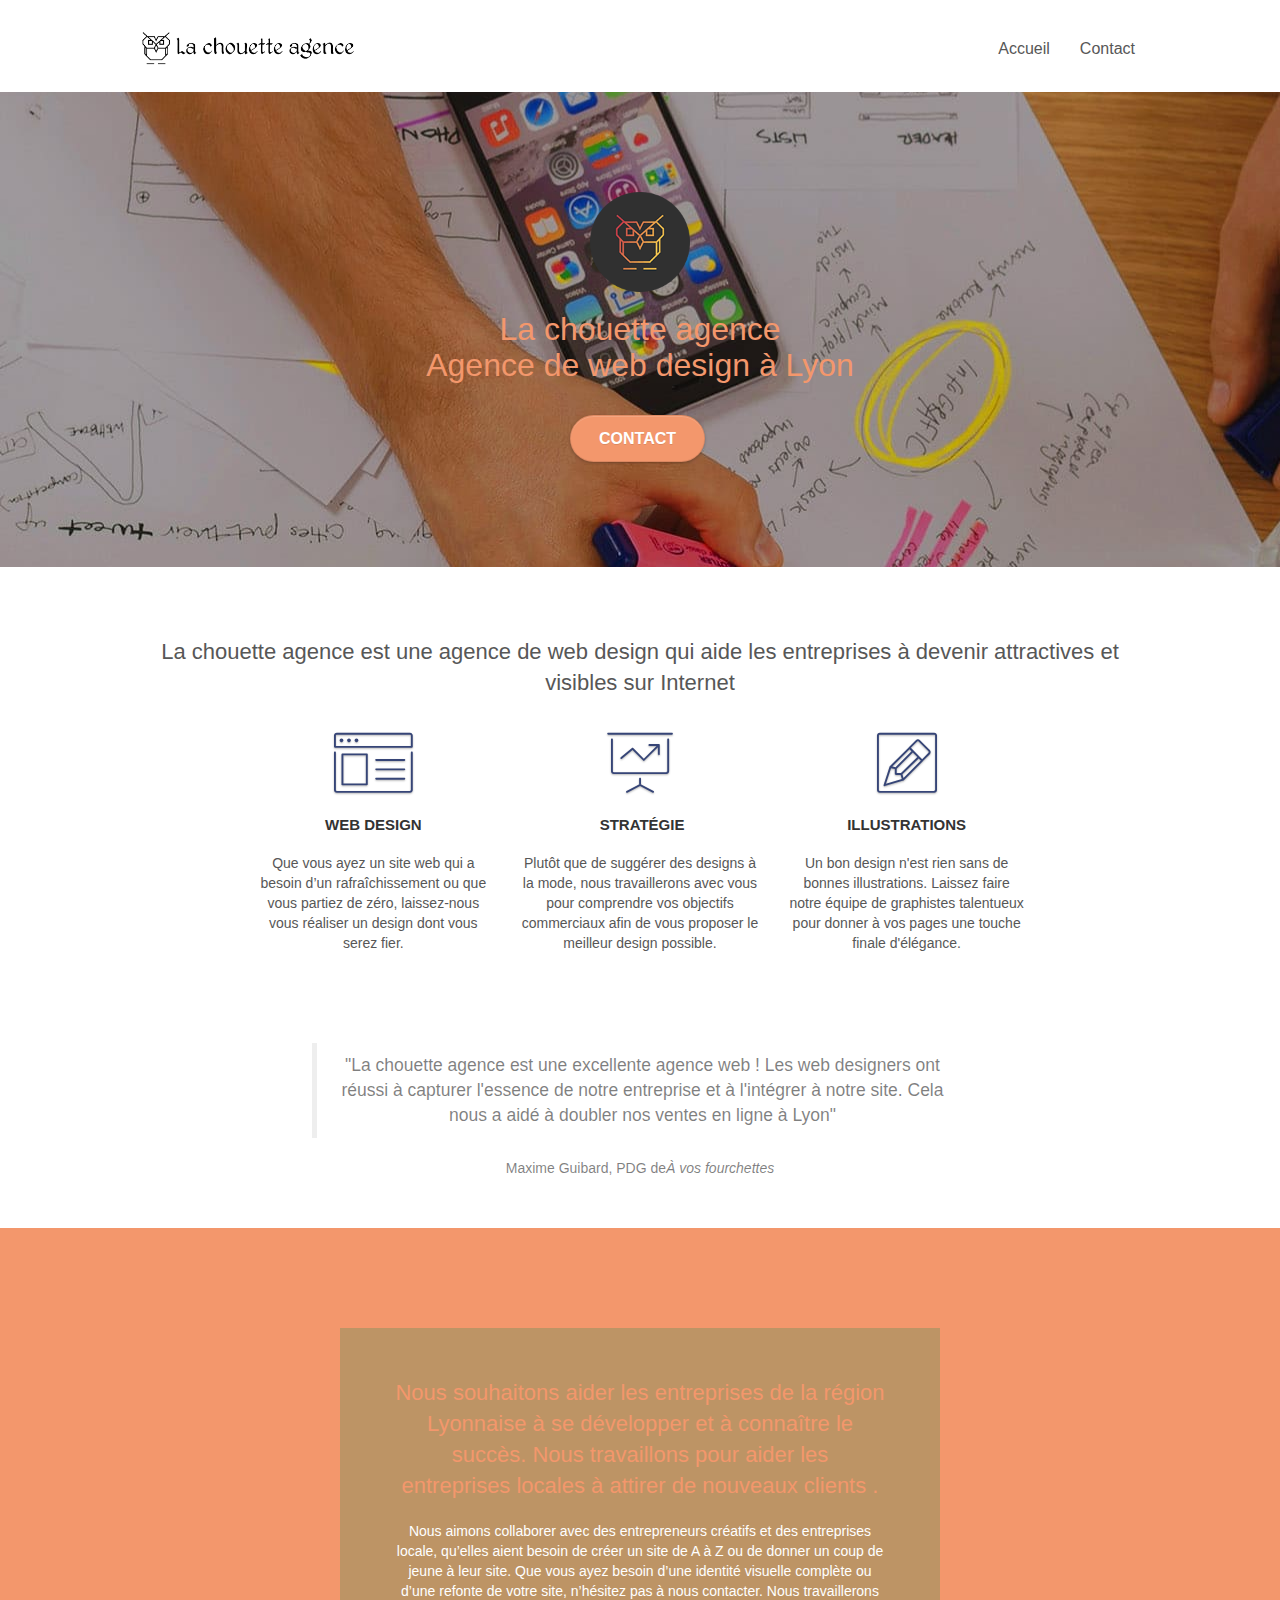
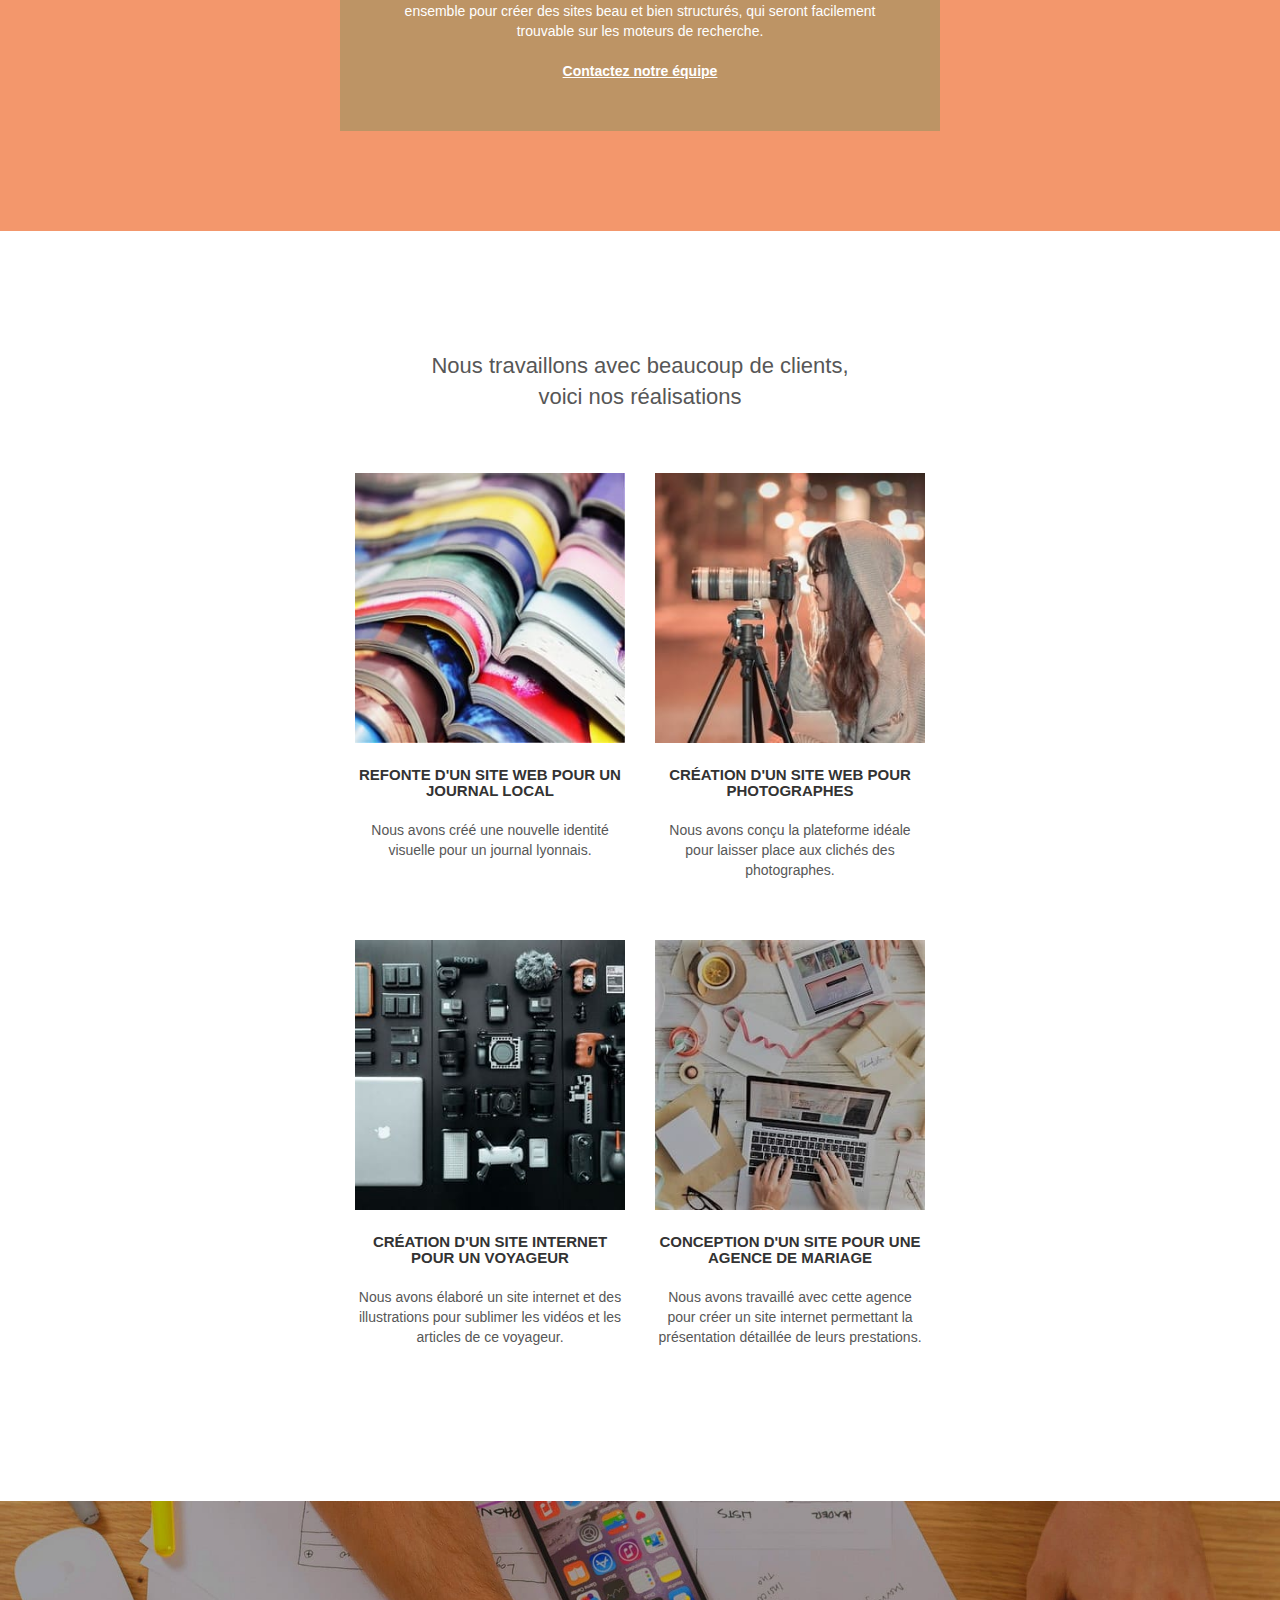
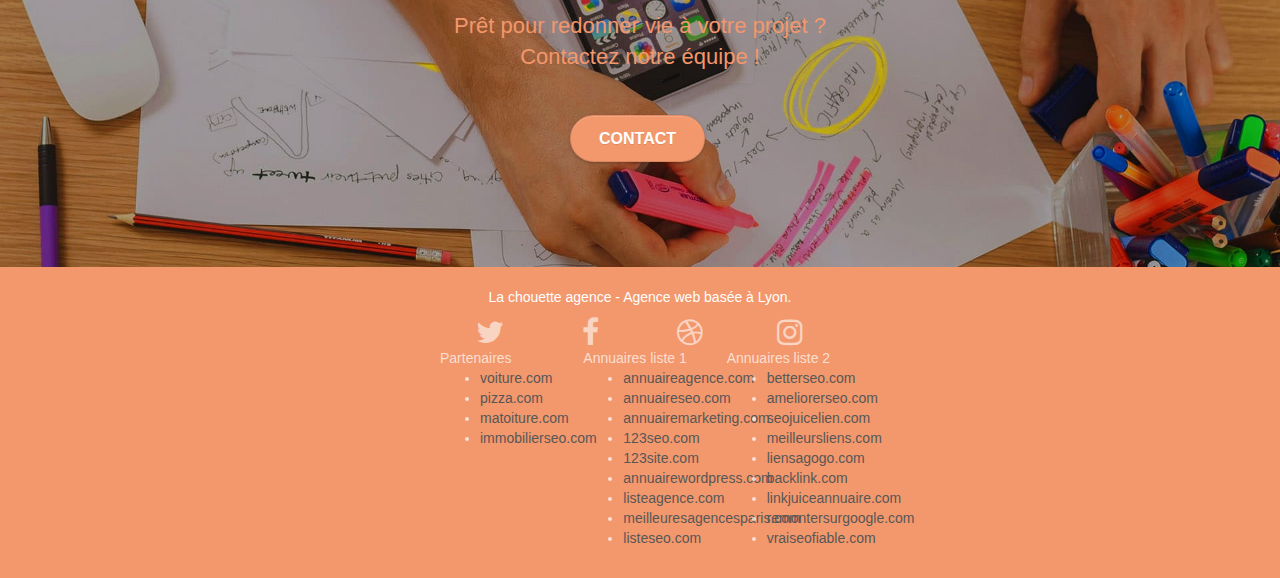
==== index.html @ aa7b55ed "Amélioration du SEO" ====
<!doctype html>
<html lang="fr">
<head>
    <meta charset="utf-8">
	<meta name="robots" content="index, follow">
    <meta name="keywords" content="SEO, site web, agence web design, Lyon, strategie web, illustration, logo, design de site web">
    <meta name="description" content="La chouette agence est une agence de web design qui aide les entreprises à devenir attractives et visibles sur Internet, notre agence est basée à Lyon">
    <meta name="viewport" content="width=device-width, initial-scale=1.0, viewport-fit=cover">
	<link rel="canonical" href="https://myriam-dev.github.io/NajiMyriam_4_22102021/index.html">

    <link rel="shortcut icon" type="image/png" href="favicon.jpg">
	<link rel="stylesheet" type="text/css" href="./css/bootstrap.css">
	<link rel="stylesheet" type="text/css" href="style.css">
	<link rel="stylesheet" type="text/css" href="./css/font-awesome.css">
	<link rel="stylesheet" type="text/css" href="./css/et-line.css">
	
    
	<script src="./js/jquery-2.1.0.js" defer></script>
	<script src="./js/bootstrap.js" defer></script>
	<script src="./js/blocs.js" defer></script>
	<script src="./js/jquery.touchSwipe.js" defer></script>
	<script src="./js/gmaps.js" defer></script>

    <title>Accueil La chouette agence</title>
    
</head>
<body>
<!-- Principal conteneur -->
<main class="page-container">
    
<!-- bloc-0 -->
<div class="bloc bgc-white l-bloc " id="bloc-0">
	<div class="container bloc-sm">
		<nav class="navbar row">
			<div class="navbar-header">
				<a class="navbar-brand" href="index.html"><img src="img/la-chouette-agence.png" alt="La chouette agence, agence de web design basée à Lyon" height="40" /></a>
				<button id="nav-toggle" type="button" class="ui-navbar-toggle navbar-toggle" data-toggle="collapse" data-target=".navbar-1">
					<span class="sr-only">Toggle navigation</span>
					<span class="icon-bar"></span>
					<span class="icon-bar"></span>
					<span class="icon-bar"></span>
				</button>
			</div>
			<div class="collapse navbar-collapse navbar-1 special-dropdown-nav">
				<ul class="site-navigation nav navbar-nav">
					<li>
						<a href="index.html" aria-label="page d'accueil">Accueil</a>
					</li>
					<li>
						<a href="page2.html" aria-label="page contact">Contact</a>
					</li>
				</ul>
			</div>
		</nav>
	</div>
</div>
<!-- bloc-0 END -->

<!-- bloc-1-presentation -->
<div class="bloc bgc-dark-slate-blue bg-banniere d-bloc bg-t-edge bloc-bg-texture texture-paper b-parallax" id="bloc-1-hero">
	<div class="container bloc-lg">
		<div class="row tight-width-whitespace">
			<div class="col-sm-12">
				<img src="img/logo.png" class="center-block image-resize-mode" width="100" alt="Logo de La chouette agence" />
				<h1 class="text-center hero-bloc-text tc-white ">
					La chouette agence <br>
					Agence de web design à Lyon
				</h1>
				<div class="text-center">
					<a href="page2.html" class="btn btn-lg btn-clean btn-rd cta-hero btn-atomic-tangerine" id="cta-hero">Contact</a>
				</div>
			</div>
		</div>
	</div>
</div>
<!-- bloc-1-presentation END -->

<!-- bloc-2-services -->
<div class="bloc bgc-white l-bloc" id="bloc-2-services">
	<div class="container bloc-md">
		<div class="row">
			<div class="col-sm-12 text-center">
				<h2>La chouette agence est une agence de web design qui aide les entreprises à devenir attractives et visibles sur Internet</h2>
			</div>
		</div>
		<div class="row voffset-lg med-width-whitespace">
			<div class="col-sm-4">
				<div class="text-center">
					<span class="et-icon-browser sm-shadow icon-dark-slate-blue icons icon-lg"></span>
				</div>
				<h3 class="mg-md text-center">
					Web design
				</h3>
				<p class="text-center ">
					Que vous ayez un site web qui a besoin d&rsquo;un rafraîchissement ou que vous partiez de zéro, laissez-nous vous réaliser un design dont vous serez fier.
				</p>
			</div>
			<div class="col-sm-4">
				<div class="text-center">
					<span class="et-icon-presentation sm-shadow icon-dark-slate-blue icons icon-lg"></span>
				</div>
				<h3 class="mg-md text-center">
					&nbsp;Stratégie
				</h3>
				<p class="text-center ">
					Plutôt que de suggérer des designs à la mode, nous travaillerons avec vous pour comprendre vos objectifs commerciaux afin de vous proposer le meilleur design possible.<br>
				</p>
			</div>
			<div class="col-sm-4">
				<div class="text-center">
					<span class="et-icon-edit sm-shadow icon-dark-slate-blue icons icon-lg"></span>
				</div>
				<h3 class="mg-md text-center">
					Illustrations
				</h3>
				<p class="text-center ">
					Un bon design n'est rien sans de bonnes illustrations. Laissez faire notre équipe de graphistes talentueux pour donner à vos pages une touche finale d'élégance.
				</p>
			</div>
		</div>
		<div class="row voffset-lg voffset">
			<div class="col-xs-12 col-md-8 col-md-offset-2 text-center">
				<blockquote>"La chouette agence est une excellente agence web ! Les web designers ont réussi à capturer l'essence de notre entreprise et à l'intégrer à notre site. Cela nous a aidé à doubler nos ventes en ligne à Lyon"</blockquote>
				<figcaption>Maxime Guibard, PDG de<cite>&Agrave vos fourchettes</cite></figcaption>
			</div>
		</div>
	</div>
</div>
<!-- bloc-2-services END -->

<!-- bloc-3-what-i-do -->
<div class="bloc tc-white bgc-atomic-tangerine bg-presentation d-bloc bloc-bg-texture texture-paper b-parallax" id="bloc-3-what-i-do">
	<div class="container bloc-lg">
		<div class="row tight-width-whitespace black-background">
			<div class="col-sm-12">
				<h2 class="mg-md text-center tc-white">
					Nous souhaitons aider les entreprises de la région Lyonnaise à se développer et à connaître le succès. Nous travaillons pour aider les entreprises locales à attirer de nouveaux clients .<br>
				</h2>
				<p class="text-center white">
					Nous aimons collaborer avec des entrepreneurs créatifs et des entreprises locale, qu’elles aient besoin de créer un site de A à Z ou de donner un coup de jeune à leur site. Que vous ayez besoin d’une identité visuelle complète ou d’une refonte de votre site, n’hésitez pas à nous contacter. Nous travaillerons ensemble pour créer des sites beau et bien structurés, qui seront facilement trouvable sur les moteurs de recherche. <br><br><a class="ltc-white bold-link" href="page2.html">Contactez notre équipe</a><br>
				</p>
			</div>
		</div>
	</div>
</div>
<!-- bloc-3-what-i-do END -->

<!-- bloc-4-portfolio -->
<div class="bloc bgc-white bg-lines-h2-bg bg-repeat l-bloc" id="bloc-4-portfolio">
	<div class="container bloc-lg">
		<div class="row">
			<div class="col-sm-12 text-center">
				<h2>Nous travaillons avec beaucoup de clients, <br> voici nos réalisations</h2>
			</div>
		</div>
		<div class="row tight-width-whitespace portfolio-row">
			<div class="col-sm-6">
				<a href="#" data-lightbox="img/1.jpg" data-gallery-id="gallery-1" data-caption="Refonte d'un site web pour un journal local" data-frame="snapshot-lb"><img src="img/1.jpg" alt="paris web design logo agence web meilleure agence et refonte site web journal" class="img-responsive portfolio-thumb" /></a>
				<h3 class="mg-md text-center">
					Refonte d'un site web pour un journal local
				</h3>
				<p class="text-center">
					Nous avons créé une nouvelle identité visuelle pour un journal lyonnais.
				</p>
			</div>
			<div class="col-sm-6">
				<a href="#" data-lightbox="img/2.jpg" data-gallery-id="gallery-1" data-caption="Création d'un site web pour photographes" data-frame="snapshot-lb"><img src="img/2.jpg" class="img-responsive portfolio-thumb" alt="paris web design logo agence web meilleure agence, Création d'un site web pour photographes" /></a>
				<h3 class="mg-md text-center">
					Création d'un site web pour photographes
				</h3>
				<p class="text-center">
					Nous avons conçu la plateforme idéale pour laisser place aux clichés des photographes.
				</p>
			</div>
		</div>
		<div class="row tight-width-whitespace portfolio-row">
			<div class="col-sm-6">
				<a href="#" data-lightbox="img/3.jpg" data-gallery-id="gallery-1" data-caption="Création d'un site internet pour un voyageur" data-frame="snapshot-lb"><img src="img/3.jpg" class="img-responsive portfolio-thumb" alt="paris web design logo agence web meilleure agence, Création d'un site web pour voyageur"/></a>
				<h3 class="mg-md text-center">
					Création d'un site internet pour un voyageur
				</h3>
				<p class="text-center">
					Nous avons élaboré un site internet et des illustrations pour sublimer les vidéos et les articles de ce voyageur.
				</p>
			</div>
			<div class="col-sm-6">
				<a href="#" data-lightbox="img/4.jpg" data-gallery-id="gallery-1" data-caption="Conception d'un site pour une agence de mariage" data-frame="snapshot-lb"><img src="img/4.jpg" class="img-responsive portfolio-thumb" alt="paris web design logo agence web meilleure agence, Création d'un site web pour agence de mariage" /></a>
				<h3 class="mg-md text-center">
					Conception d'un site pour une agence de mariage
				</h3>
				<p class="text-center">
					Nous avons travaillé avec cette agence pour créer un site internet permettant la présentation détaillée de leurs prestations.
				</p>
			</div>
		</div>
	</div>
</div>
<!-- bloc-4-portfolio END -->

<!-- bloc-5-cta -->
<div class="bloc bgc-dark-slate-blue bg-banniere d-bloc bloc-bg-texture texture-paper" id="bloc-5-cta">
	<div class="container bloc-lg">
		<div class="row">
			<h2 class="mg-md text-center tc-white">
				Prêt pour redonner vie à votre projet ?<br>Contactez notre équipe !
			</h2>
			<div class="col-sm-12 text-center">
				<a href="page2.html" class="btn btn-atomic-tangerine btn-clean btn-rd btn-lg cta-hero">Contact</a>
			</div>
		</div>
	</div>
</div>
<!-- bloc-5-cta END -->
</main>
<!-- Footer - bloc-8 -->
<footer class="bloc bgc-atomic-tangerine d-bloc" id="bloc-8">
	<div class="container bloc-sm">
		<div class="row">
			<div class="col-sm-12">
				<p class="text-center white">
					La chouette agence - Agence web basée à Lyon.<br>
				</p>
				<div class="row row-no-gutters social">
					<div class="col-sm-3">
						<div class="text-center">
							<a class="social" href="index.html"><span class="fa fa-twitter icon-md"></span></a>
						</div>
					</div>
					<div class="col-sm-3">
						<div class="text-center">
							<a class="social" href="index.html"><span class="fa fa-facebook icon-md"></span></a>
						</div>
					</div>
					<div class="col-sm-3">
						<div class="text-center">
							<a class="social" href="index.html"><span class="fa fa-dribbble icon-md"></span></a>
						</div>
					</div>
					<div class="col-sm-3">
						<div class="text-center">
							<a class="social" href="index.html"><span class="fa fa-instagram icon-md"></span></a>
						</div>
					</div>
				<div class="row">
					<div class="col-sm-4">
						Partenaires
							<ul>
								<li><a href="voiture.com">voiture.com</a></li>
								<li><a href="pizza.com">pizza.com</a></li>
								<li><a href="matoiture.com">matoiture.com</a></li>
								<li><a href="immobilierseo.com">immobilierseo.com</a></li>
							</ul>		
					</div>
					<div class="col-sm-4">
						Annuaires liste 1
						<ul>
							<li><a href="annuaireagence.com">annuaireagence.com</a></li>
							<li><a href="annuaireseo.com">annuaireseo.com</a></li>
							<li><a href="annuairemarketing.com">annuairemarketing.com</a></li>
							<li><a href="123seoture.com">123seo.com</a></li>
							<li><a href="123site.com">123site.com</a></li>
							<li><a href="annuairewordpress.com">annuairewordpress.com</a></li>
							<li><a href="listeagence.com">listeagence.com</a></li>
							<li><a href="meilleuresagencesparis.com">meilleuresagencesparis.com</a></li>
							<li><a href="listeseo.com">listeseo.com</a></li>
						</ul>
					</div>
					<div class="col-sm-4">
						Annuaires liste 2
						<ul>
							<li><a href="betterseo.com">betterseo.com</a></li>
							<li><a href="ameliorerseo.com">ameliorerseo.com</a></li>
							<li><a href="seojuicelien.com">seojuicelien.com</a></li>
							<li><a href="meilleursliens.com">meilleursliens.com</a></li>
							<li><a href="liensagogo.com">liensagogo.com</a></li>
							<li><a href="backlink.com">backlink.com</a></li>
							<li><a href="linkjuiceannuaire.com">linkjuiceannuaire.com</a></li>
							<li><a href="remontersurgoogle.com">remontersurgoogle.com</a></li>
							<li><a href="vraiseofiable.com">vraiseofiable.com</a></li>
						</ul>
					</div>
				</div>
			</div>
		</div>
	</div>
</footer>
<!-- Footer - bloc-8 END -->

<!-- Principal conteneur END -->
    

</body>
</html>
---- style.css ----
body {
    margin: 0;
    padding: 0;
    background: #FFF;
    overflow-x: hidden;
    -webkit-font-smoothing: antialiased;
    -moz-osx-font-smoothing: grayscale;
}

a,
button {
    transition: all .3s ease-in-out;
    outline: none!important;
}

a:hover {
    text-decoration: none;
    cursor: pointer;
}

#page-loading-blocs-notifaction {
    position: fixed;
    top: 0;
    bottom: 0;
    width: 100%;
    z-index: 100000;
    background: #FFFFFF url("img/pageload-spinner.gif") no-repeat center center;
}

.bloc {
    width: 100%;
    clear: both;
    background: 50% 50% no-repeat;
    padding: 0 50px;
    -webkit-background-size: cover;
    -moz-background-size: cover;
    -o-background-size: cover;
    background-size: cover;
    position: relative;
}

.bloc .container {
    padding-left: 0;
    padding-right: 0;
}

.bloc-lg {
    padding: 100px 50px;
}

.bloc-md {
    padding: 50px;
}

.bloc-sm {
    padding: 20px 50px;
}

.bg-center,
.bg-l-edge,
.bg-r-edge,
.bg-t-edge,
.bg-b-edge,
.bg-tl-edge,
.bg-bl-edge,
.bg-tr-edge,
.bg-br-edge,
.bg-repeat {
    -webkit-background-size: auto!important;
    -moz-background-size: auto!important;
    -o-background-size: auto!important;
    background-size: auto!important;
}

.bg-repeat {
    background: repeat;
}

.bg-t-edge {
    background: top no-repeat;
}

.bloc-bg-texture::before {
    content: "";
    background-size: 2px 2px;
    position: absolute;
    top: 0;
    bottom: 0;
    left: 0;
    right: 0;
}

.texture-paper::before {
    background: url("img/texture-paper.png");
    background-size: 280px 280px;
}

.b-parallax {
    background-attachment: fixed;
}

.d-bloc {
    color: rgba(255, 255, 255, .7);
}

.d-bloc button:hover {
    color: rgba(255, 255, 255, .9);
}

.d-bloc .icon-round,
.d-bloc .icon-square,
.d-bloc .icon-rounded,
.d-bloc .icon-semi-rounded-a,
.d-bloc .icon-semi-rounded-b {
    border-color: rgba(255, 255, 255, .9);
}

.d-bloc .divider-h span {
    border-color: rgba(255, 255, 255, .2);
}

.d-bloc .a-btn,
.d-bloc .navbar a,
.d-bloc .navbar-brand,
.d-bloc a .icon-sm,
.d-bloc a .icon-md,
.d-bloc a .icon-lg,
.d-bloc a .icon-xl,
.d-bloc h1 a,
.d-bloc h2 a,
.d-bloc h3 a,
.d-bloc h4 a,
.d-bloc h5 a,
.d-bloc h6 a,
.d-bloc p a {
    color: rgba(255, 255, 255, .6);
}

.d-bloc .a-btn:hover,
.d-bloc .navbar a:hover,
.d-bloc .navbar-brand:hover,
.d-bloc a:hover .icon-sm,
.d-bloc a:hover .icon-md,
.d-bloc a:hover .icon-lg,
.d-bloc a:hover .icon-xl,
.d-bloc h1 a:hover,
.d-bloc h2 a:hover,
.d-bloc h3 a:hover,
.d-bloc h4 a:hover,
.d-bloc h5 a:hover,
.d-bloc h6 a:hover,
.d-bloc p a:hover {
    color: rgba(255, 255, 255, 1);
}

.d-bloc .navbar-toggle .icon-bar {
    background: rgba(255, 255, 255, 1);
}

.d-bloc .btn-wire,
.d-bloc .btn-wire:hover {
    color: rgba(255, 255, 255, 1);
    border-color: rgba(255, 255, 255, 1);
}

.d-bloc .panel {
    color: rgba(0, 0, 0, .5);
}

.d-bloc .panel button:hover {
    color: rgba(0, 0, 0, .7);
}

.d-bloc .panel icon {
    border-color: rgba(0, 0, 0, .7);
}

.d-bloc .panel .divider-h span {
    border-color: rgba(0, 0, 0, .1);
}

.d-bloc .panel .a-btn {
    color: rgba(0, 0, 0, .6);
}

.d-bloc .panel .a-btn:hover {
    color: rgba(0, 0, 0, 1);
}

.d-bloc .panel .btn-wire,
.d-bloc .panel .btn-wire:hover {
    color: rgba(0, 0, 0, .7);
    border-color: rgba(0, 0, 0, .3);
}

.d-bloc .panel,
.l-bloc {
    color: rgba(0, 0, 0, .5);
}

.d-bloc .panel button:hover,
.l-bloc button:hover {
    color: rgba(0, 0, 0, .7);
}

.l-bloc .icon-round,
.l-bloc .icon-square,
.l-bloc .icon-rounded,
.l-bloc .icon-semi-rounded-a,
.l-bloc .icon-semi-rounded-b {
    border-color: rgba(0, 0, 0, .7);
}

.d-bloc .panel .divider-h span,
.l-bloc .divider-h span {
    border-color: rgba(0, 0, 0, .1);
}

.d-bloc .panel .a-btn,
.l-bloc .a-btn,
.l-bloc .navbar a,
.l-bloc .navbar-brand,
.l-bloc a .icon-sm,
.l-bloc a .icon-md,
.l-bloc a .icon-lg,
.l-bloc a .icon-xl,
.l-bloc h1 a,
.l-bloc h2 a,
.l-bloc h3 a,
.l-bloc h4 a,
.l-bloc h5 a,
.l-bloc h6 a,
.l-bloc p a {
    color: rgba(0, 0, 0, .6);
}

.d-bloc .panel .a-btn:hover,
.l-bloc .a-btn:hover,
.l-bloc .navbar a:hover,
.l-bloc .navbar-brand:hover,
.l-bloc a:hover .icon-sm,
.l-bloc a:hover .icon-md,
.l-bloc a:hover .icon-lg,
.l-bloc a:hover .icon-xl,
.l-bloc h1 a:hover,
.l-bloc h2 a:hover,
.l-bloc h3 a:hover,
.l-bloc h4 a:hover,
.l-bloc h5 a:hover,
.l-bloc h6 a:hover,
.l-bloc p a:hover {
    color: rgba(0, 0, 0, 1);
}

.l-bloc .navbar-toggle .icon-bar {
    color: rgba(0, 0, 0, .6);
}

.d-bloc .panel .btn-wire,
.d-bloc .panel .btn-wire:hover,
.l-bloc .btn-wire,
.l-bloc .btn-wire:hover {
    color: rgba(0, 0, 0, .7);
    border-color: rgba(0, 0, 0, .3);
}

.voffset {
    margin-top: 30px;
}

.voffset-lg {
    margin-top: 80px;
}

.row-no-gutters {
    margin-right: 0;
    margin-left: 0;
}

.row.row-no-gutters > [class^="col-"],
.row.row-no-gutters > [class*=" col-"] {
    padding-right: 0;
    padding-left: 0;
}

#bloc-1-hero h1 {
    font-size: 32px;
}

.navbar {
    margin-bottom: 0;
    z-index: 1;
}

.navbar-brand {
    height: auto;
    padding: 3px 15px;
    font-size: 25px;
    font-weight: normal;
    font-weight: 600;
    line-height: 44px;
}

.navbar-brand img {
    max-height: 200px;
    margin: 0 5px 0 0;
    display: inline;
}

.navbar-brand img[src$=svg] {
    min-width: 100px;
}

.nav-center .navbar-brand img {
    margin: 0;
}

.navbar .nav {
    padding-top: 2px;
    margin-right: -16px;
    float: right;
    z-index: 1;
}

.nav > li {
    float: left;
    margin-top: 4px;
    font-size: 16px;
}

.navbar-nav .open .dropdown-menu > li > a {
    text-align: inherit;
}

.nav > li a:hover,
.nav > li a:focus {
    background: transparent;
}

.navbar-toggle {
    margin: 10px 10px 0 0;
    border: 0px;
}

.navbar-toggle:hover {
    background: transparent!important;
}

.navbar-toggle .icon-bar {
    background-color: rgba(0, 0, 0, .5);
    width: 26px;
}

.nav-invert .navbar .nav {
    float: left;
}

.nav-invert .navbar-header,
.nav-invert .navbar-brand {
    float: right;
    position: relative;
    z-index: 2;
}

@media (min-width: 768px) {
    .site-navigation {
        position: absolute;
        top: 50%;
        right: 20px;
        transform: translate(0, -50%);
        -webkit-transform: translateY(-50%);
    }
    .nav > li .dropdown-menu a,
    .nav > li .dropdown-menu a:hover {
        color: #484848;
    }
    .nav-invert .site-navigation {
        left: 0;
        right: 0;
    }
    .nav-center {
        text-align: center;
    }
    .nav-center .navbar-header {
        width: 100%;
    }
    .nav-center .navbar-header,
    .nav-center .navbar-brand,
    .nav-center .nav > li {
        float: none;
        display: inline-block;
    }
    .nav-center .site-navigation {
        position: relative;
        width: 100%;
        right: 0;
        margin-right: 0px;
        margin-top: 20px;
    }
    .nav-center.mini-nav .navbar-toggle {
        float: none;
        margin: 10px auto 0;
    }
}

.nav > li > .dropdown a {
    background: none!important;
    display: block;
    padding: 14px 15px;
}

nav .caret {
    margin: 0 5px;
}

.dropdown-menu .dropdown-menu {
    top: -8px;
    left: 100%;
}

.dropdown-menu .dropmenu-flow-right {
    top: 100%;
    left: 0;
    margin-left: -1px;
    border-top-left-radius: 0;
    border-top-right-radius: 0;
}

.dropdown-menu .dropdown span {
    border: 4px solid black;
    border-top-color: transparent;
    border-right-color: transparent;
    border-bottom-color: transparent;
    margin: 6px -5px 0 0!important;
    float: right;
}

.mg-md {
    margin-top: 10px;
    margin-bottom: 20px;
}

.mg-lg {
    margin-top: 10px;
    margin-bottom: 40px;
}

.btn {
    margin: 0 5px 5px 0;
}

.btn.pull-right {
    margin: 0 0 5px 5px;
}

.btn-d,
.btn-d:hover,
.btn-d:focus {
    color: #FFF;
    background: rgba(0, 0, 0, .3);
}

button {
    outline: none!important;
}

.btn-rd {
    border-radius: 40px;
}

.btn-clean {
    border: 1px solid rgba(0, 0, 0, .08);
    border-bottom-color: rgba(0, 0, 0, .1);
    text-shadow: 0 1px 0 rgba(0, 0, 1, .1);
    box-shadow: 0 1px 3px rgba(0, 0, 1, .25), inset 0 1px 0 0 rgba(255, 255, 255, .15);
}

.icon-md {
    font-size: 30px!important;
}

.icon-lg {
    font-size: 60px!important;
}

.sm-shadow {
    text-shadow: 0 1px 2px rgba(0, 0, 0, .3);
}

.panel-sq,
.panel-sq .panel-heading,
.panel-sq .panel-footer {
    border-radius: 0;
}

.panel-rd {
    border-radius: 30px;
}

.panel-rd .panel-heading {
    border-radius: 29px 29px 0 0;
}

.panel-rd .panel-footer {
    border-radius: 0 0 29px 29px;
}

.form-control {
    border-color: rgba(0, 0, 0, .1);
    box-shadow: none;
}

.scrollToTop {
    width: 40px;
    height: 40px;
    position: fixed;
    bottom: 20px;
    right: 20px;
    opacity: 0;
    z-index: 500;
    transition: all .3s ease-in-out;
}

.scrollToTop span {
    margin-top: 6px;
}

.showScrollTop {
    font-size: 14px;
    opacity: 1;
}

a[data-lightbox] {
    position: relative;
    display: block;
    text-align: center;
}

a[data-lightbox]:hover::before {
    content: "+";
    font-family: "HelveticaNeue-Light", "Helvetica Neue Light", "Helvetica Neue", Helvetica, Arial;
    font-size: 32px;
    width: 50px;
    height: 50px;
    margin-left: -25px;
    border-radius: 50%;
    background: rgba(0, 0, 0, .6);
    color: #FFF;
    font-weight: 100;
    z-index: 1;
    position: absolute;
    top: 50%;
    transform: translateY(-50%);
    -webkit-transform: translateY(-50%);
}

a[data-lightbox]:hover img {
    opacity: 0.6;
    -webkit-animation-fill-mode: none;
    animation-fill-mode: none;
}

#lightbox-modal {
    display: flex;
    align-items: center;
}

#lightbox-modal .modal-dialog {
    width: 90%;
    max-width: 900px;
    margin: 0 auto 0;
}

#lightbox-modal .modal-dialog img {
    max-height: 90vh;
    margin: 0 auto;
}

.lightbox-caption {
    padding: 20px;
    color: #FFF;
    background: rgba(0, 0, 0, .5);
    position: absolute;
    left: 15px;
    right: 15px;
    bottom: 5px;
}

.close-lightbox {
    color: #FFF;
    font-size: 30px;
    position: absolute;
    top: 20px;
    right: 20px;
    z-index: 20;
    background: rgba(0, 0, 0, .5);
    border: none;
    line-height: 30px;
    padding: 0 9px 5px;
    opacity: 0.3;
}

.close-lightbox:hover,
.next-lightbox:hover,
.prev-lightbox:hover {
    opacity: 1.0;
    color: #FFF;
}

.next-lightbox,
.prev-lightbox {
    font-size: 20px;
    color: rgba(255, 255, 255, .9);
    background: rgba(0, 0, 0, .5);
    transition: all .2s ease-in-out;
    position: absolute;
    top: 45%;
    z-index: 1;
    opacity: 0.4;
}

.next-lightbox {
    padding: 6px 8px 1px 13px;
    right: 25px;
}

.prev-lightbox {
    padding: 6px 13px 1px 10px;
    left: 25px;
}

.snapshot-lb .modal-body {
    padding-bottom: 45px;
}

.snapshot-lb .lightbox-caption {
    padding: 0;
    color: rgba(0, 0, 0, .5);
    background: none;
}

h1,
h2,
h3,
h4,
h5,
h6,
p,
label,
.btn,
a {
    font-family: "helvetica";
    font-weight: 400;
    color: #575757!important;
}

.container {
    max-width: 1000px;
}

.hero-bloc-text {
    font-size: 38px;
}

.hero-bloc-text-sub {
    font-size: 36px;
}

.statement-bloc-text {
    line-height: 26px;
    font-style: italic;
    font-size: 20px;
    text-align: center;
    font-weight: lighter;
    max-width: 520px;
    margin: auto auto auto auto;
}

p {
    font-size: 14px;
}

.tight-width-whitespace {
    max-width: 600px;
    margin: auto auto auto auto;
}

.h1 {
    font-size: 20px;
    font-family: "Open Sans";
}

.cta-hero {
    margin-top: 22px;
    color: #FFFFFF!important;
    text-transform: uppercase;
    padding: 12px 28px 12px 28px;
    font-size: 16px;
    font-weight: 700;
}

.social {
    max-width: 400px;
    margin: auto auto auto auto;
}

h2 {
    font-size: 22px;
    line-height: 1.4em;
}

h3 {
    font-size: 15px;
    text-transform: uppercase;
    font-weight: 700;
    color: #333333!important;
}

.med-width-whitespace {
    max-width: 800px;
    margin: auto auto auto auto;
    box-shadow: 0px 0px 0px #000000;
}

h1 {
    color: #0c0c0c!important;
}

h4 {
    color: #333333!important;
}

.icons {
    margin-bottom: 14px;
    margin-top: 24px;
}

.white {
    color: #FFFFFF!important;
}

.portfolio-thumb {
    margin-bottom: 24px;
}

.portfolio-row {
    margin-bottom: 44px;
    margin-top: 50px;
}

.avatar {
    box-shadow: 0px 4px 9px rgba(0, 0, 0, 0.3);
}

.black-background {
    background-color: rgba(165, 147, 99, 0.7);
    padding: 40px 40px 40px 40px;
}

.bold-link {
    font-weight: 900;
    text-decoration: underline!important;
}

.bgc-white {
    background-color: #FFFFFF;
}

.bgc-dark-slate-blue {
    background-color: #364577;
}

.bgc-atomic-tangerine {
    background-color: #F3976C;
}

.tc-white {
    color: #F3976C!important;
}

.btn-atomic-tangerine {
    background: #F3976C;
    color: #FFFFFF!important;
}

.btn-atomic-tangerine:hover {
    background: #c27956!important;
    color: #FFFFFF!important;
}

.ltc-white {
    color: #FFFFFF!important;
}

.ltc-white:hover {
    color: #cccccc!important;
}

.ltc-atomic-tangerine {
    color: #F3976C!important;
}

.ltc-atomic-tangerine:hover {
    color: #c27956!important;
}

.icon-dark-slate-blue {
    color: #364577!important;
    border-color: #364577!important;
}

.bg-banniere {
    background-image: url("img/la-chouette-agence-banniere.jpg");
}

.bg-presentation {
    background-image: url("img/image-de-presentation.jpg");
}

@media (max-width: 1024px) {
    .bloc {
        padding-left: 20px;
        padding-right: 20px;
    }
    .bloc.full-width-bloc,
    .bloc-tile-2.full-width-bloc .container,
    .bloc-tile-3.full-width-bloc .container,
    .bloc-tile-4.full-width-bloc .container {
        padding-left: 0;
        padding-right: 0;
    }
}

@media (max-width: 992px) and (min-width: 768px) {
    .navbar .nav {
        max-width: 80%
    }
    .nav-center.navbar .nav {
        max-width: 100%
    }
}

@media only screen and (min-device-width: 768px) and (max-device-width: 1024px) and (orientation: landscape) {
    .b-parallax {
        background-attachment: scroll;
    }
}

@media only screen and (min-device-width: 1024px) and (max-device-width: 1366px) and (-webkit-min-device-pixel-ratio: 1.5) {
    .b-parallax {
        background-attachment: scroll;
    }
}

@media (max-width: 991px) {
    .container {
        width: 100%;
    }
    .b-parallax {
        background-attachment: scroll;
    }
    .page-container,
    #hero-bloc {
        overflow-x: hidden;
        position: relative;
    }
    .bloc {
        padding-left: constant(safe-area-inset-left);
        padding-right: constant(safe-area-inset-right);
    }
    .bloc-group,
    .bloc-group .bloc {
        display: block;
        width: 100%;
    }
    .bloc-fill-screen .fill-bloc-top-edge,
    .bloc-fill-screen .fill-bloc-bottom-edge {
        padding: 0 20px;
        padding-left: constant(safe-area-inset-left);
        padding-right: constant(safe-area-inset-right);
    }
}

@media (max-width: 767px) {
    .page-container {
        overflow-x: hidden;
        position: relative;
    }
    h1,
    h2,
    h3,
    h4,
    h5,
    h6,
    p,
    #disqus_thread {
        padding-left: 10px!important;
        padding-right: 10px!important;
    }
    .b-parallax {
        background-attachment: scroll;
    }
    .navbar .nav {
        padding-top: 0;
        border-top: 1px solid rgba(0, 0, 0, .2);
        float: none!important;
    }
    .navbar.row {
        margin-left: 0;
        margin-right: 0;
    }
    .site-navigation {
        position: inherit;
        transform: none;
        -webkit-transform: none;
        -ms-transform: none;
    }
    .nav > li {
        margin-top: 0;
        border-bottom: 1px solid rgba(0, 0, 0, .1);
        background: rgba(0, 0, 0, .05);
        text-align: left;
        padding-left: 15px;
        width: 100%;
    }
    .nav > li:hover {
        background: rgba(0, 0, 0, .08);
    }
    .dropdown .dropdown a .caret {
        float: none;
        margin: 5px 0 0 10px!important;
        border: 4px solid black;
        border-bottom-color: transparent;
        border-right-color: transparent;
        border-left-color: transparent;
    }
    #hero-bloc .navbar .nav {
        background: rgba(0, 0, 0, .8);
    }
    #hero-bloc .navbar .nav a {
        color: rgba(255, 255, 255, .6);
    }
    .hero {
        padding: 50px 0;
    }
    .hero-nav {
        left: -1px;
        right: -1px;
    }
    .navbar-collapse {
        padding: 0;
        overflow-x: hidden;
        -webkit-box-shadow: none;
        box-shadow: none;
    }
    .navbar-brand img {
        max-height: 40px;
        width: auto;
    }
    .nav-invert .navbar-header {
        float: none;
        width: 100%;
    }
    .nav-invert .navbar-toggle {
        float: left;
        margin-left: 10px;
    }
    .bloc {
        padding-left: 0;
        padding-right: 0;
    }
    .bloc-xxl,
    .bloc-xl,
    .bloc-lg {
        padding: 40px 0;
    }
    .bloc-sm,
    .bloc-md {
        padding-left: 0;
        padding-right: 0;
    }
    .bloc-tile-2 .container,
    .bloc-tile-3 .container,
    .bloc-tile-4 .container,
    .bloc-fill-screen .fill-bloc-top-edge,
    .bloc-fill-screen .fill-bloc-bottom-edge {
        padding-left: 0;
        padding-right: 0;
    }
    .a-block {
        padding: 0 10px;
    }
    .btn-dwn {
        display: none;
    }
    .voffset {
        margin-top: 5px;
    }
    .voffset-md {
        margin-top: 20px;
    }
    .voffset-lg {
        margin-top: 30px;
    }
    form {
        padding: 5px;
    }
    .close-lightbox {
        display: inline-block;
    }
    .blocsapp-device-iphone5 {
        background-size: 216px 425px;
        padding-top: 60px;
        width: 216px;
        height: 425px;
    }
    .blocsapp-device-iphone5 img {
        width: 180px;
        height: 320px;
    }
}

@media (max-width: 400px) {
    .bloc {
        padding-left: 0;
        padding-right: 0;
    }
}

@media (max-width: 767px) {
    .bloc-mob-center-text {
        text-align: center;
    }
}
---- css/et-line.css ----
@font-face {
    font-family: et-line;
    src: url(../fonts/et-line.eot);
    src: url(../fonts/et-line.eot?#iefix) format('embedded-opentype'), url(../fonts/et-line.woff) format('woff'), url(../fonts/et-line.ttf) format('truetype'), url(../fonts/et-line.svg#et-line) format('svg');
    font-weight: 400;
    font-style: normal
}

.et-icon-adjustments,
.et-icon-alarmclock,
.et-icon-anchor,
.et-icon-aperture,
.et-icon-attachment,
.et-icon-bargraph,
.et-icon-basket,
.et-icon-beaker,
.et-icon-bike,
.et-icon-book-open,
.et-icon-briefcase,
.et-icon-browser,
.et-icon-calendar,
.et-icon-camera,
.et-icon-caution,
.et-icon-chat,
.et-icon-circle-compass,
.et-icon-clipboard,
.et-icon-clock,
.et-icon-cloud,
.et-icon-compass,
.et-icon-desktop,
.et-icon-dial,
.et-icon-document,
.et-icon-documents,
.et-icon-download,
.et-icon-dribbble,
.et-icon-edit,
.et-icon-envelope,
.et-icon-expand,
.et-icon-facebook,
.et-icon-flag,
.et-icon-focus,
.et-icon-gears,
.et-icon-genius,
.et-icon-gift,
.et-icon-global,
.et-icon-globe,
.et-icon-googleplus,
.et-icon-grid,
.et-icon-happy,
.et-icon-hazardous,
.et-icon-heart,
.et-icon-hotairballoon,
.et-icon-hourglass,
.et-icon-key,
.et-icon-laptop,
.et-icon-layers,
.et-icon-lifesaver,
.et-icon-lightbulb,
.et-icon-linegraph,
.et-icon-linkedin,
.et-icon-lock,
.et-icon-magnifying-glass,
.et-icon-map,
.et-icon-map-pin,
.et-icon-megaphone,
.et-icon-mic,
.et-icon-mobile,
.et-icon-newspaper,
.et-icon-notebook,
.et-icon-paintbrush,
.et-icon-paperclip,
.et-icon-pencil,
.et-icon-phone,
.et-icon-picture,
.et-icon-pictures,
.et-icon-piechart,
.et-icon-presentation,
.et-icon-pricetags,
.et-icon-printer,
.et-icon-profile-female,
.et-icon-profile-male,
.et-icon-puzzle,
.et-icon-quote,
.et-icon-recycle,
.et-icon-refresh,
.et-icon-ribbon,
.et-icon-rss,
.et-icon-sad,
.et-icon-scissors,
.et-icon-scope,
.et-icon-search,
.et-icon-shield,
.et-icon-speedometer,
.et-icon-strategy,
.et-icon-streetsign,
.et-icon-tablet,
.et-icon-target,
.et-icon-telescope,
.et-icon-toolbox,
.et-icon-tools,
.et-icon-tools-2,
.et-icon-trophy,
.et-icon-tumblr,
.et-icon-twitter,
.et-icon-upload,
.et-icon-video,
.et-icon-wallet,
.et-icon-wine {
    font-family: et-line;
    speak: none;
    font-style: normal;
    font-weight: 400;
    font-variant: normal;
    text-transform: none;
    line-height: 1;
    -webkit-font-smoothing: antialiased;
    -moz-osx-font-smoothing: grayscale;
    display: inline-block
}

.et-icon-mobile:before {
    content: "\e000"
}

.et-icon-laptop:before {
    content: "\e001"
}

.et-icon-desktop:before {
    content: "\e002"
}

.et-icon-tablet:before {
    content: "\e003"
}

.et-icon-phone:before {
    content: "\e004"
}

.et-icon-document:before {
    content: "\e005"
}

.et-icon-documents:before {
    content: "\e006"
}

.et-icon-search:before {
    content: "\e007"
}

.et-icon-clipboard:before {
    content: "\e008"
}

.et-icon-newspaper:before {
    content: "\e009"
}

.et-icon-notebook:before {
    content: "\e00a"
}

.et-icon-book-open:before {
    content: "\e00b"
}

.et-icon-browser:before {
    content: "\e00c"
}

.et-icon-calendar:before {
    content: "\e00d"
}

.et-icon-presentation:before {
    content: "\e00e"
}

.et-icon-picture:before {
    content: "\e00f"
}

.et-icon-pictures:before {
    content: "\e010"
}

.et-icon-video:before {
    content: "\e011"
}

.et-icon-camera:before {
    content: "\e012"
}

.et-icon-printer:before {
    content: "\e013"
}

.et-icon-toolbox:before {
    content: "\e014"
}

.et-icon-briefcase:before {
    content: "\e015"
}

.et-icon-wallet:before {
    content: "\e016"
}

.et-icon-gift:before {
    content: "\e017"
}

.et-icon-bargraph:before {
    content: "\e018"
}

.et-icon-grid:before {
    content: "\e019"
}

.et-icon-expand:before {
    content: "\e01a"
}

.et-icon-focus:before {
    content: "\e01b"
}

.et-icon-edit:before {
    content: "\e01c"
}

.et-icon-adjustments:before {
    content: "\e01d"
}

.et-icon-ribbon:before {
    content: "\e01e"
}

.et-icon-hourglass:before {
    content: "\e01f"
}

.et-icon-lock:before {
    content: "\e020"
}

.et-icon-megaphone:before {
    content: "\e021"
}

.et-icon-shield:before {
    content: "\e022"
}

.et-icon-trophy:before {
    content: "\e023"
}

.et-icon-flag:before {
    content: "\e024"
}

.et-icon-map:before {
    content: "\e025"
}

.et-icon-puzzle:before {
    content: "\e026"
}

.et-icon-basket:before {
    content: "\e027"
}

.et-icon-envelope:before {
    content: "\e028"
}

.et-icon-streetsign:before {
    content: "\e029"
}

.et-icon-telescope:before {
    content: "\e02a"
}

.et-icon-gears:before {
    content: "\e02b"
}

.et-icon-key:before {
    content: "\e02c"
}

.et-icon-paperclip:before {
    content: "\e02d"
}

.et-icon-attachment:before {
    content: "\e02e"
}

.et-icon-pricetags:before {
    content: "\e02f"
}

.et-icon-lightbulb:before {
    content: "\e030"
}

.et-icon-layers:before {
    content: "\e031"
}

.et-icon-pencil:before {
    content: "\e032"
}

.et-icon-tools:before {
    content: "\e033"
}

.et-icon-tools-2:before {
    content: "\e034"
}

.et-icon-scissors:before {
    content: "\e035"
}

.et-icon-paintbrush:before {
    content: "\e036"
}

.et-icon-magnifying-glass:before {
    content: "\e037"
}

.et-icon-circle-compass:before {
    content: "\e038"
}

.et-icon-linegraph:before {
    content: "\e039"
}

.et-icon-mic:before {
    content: "\e03a"
}

.et-icon-strategy:before {
    content: "\e03b"
}

.et-icon-beaker:before {
    content: "\e03c"
}

.et-icon-caution:before {
    content: "\e03d"
}

.et-icon-recycle:before {
    content: "\e03e"
}

.et-icon-anchor:before {
    content: "\e03f"
}

.et-icon-profile-male:before {
    content: "\e040"
}

.et-icon-profile-female:before {
    content: "\e041"
}

.et-icon-bike:before {
    content: "\e042"
}

.et-icon-wine:before {
    content: "\e043"
}

.et-icon-hotairballoon:before {
    content: "\e044"
}

.et-icon-globe:before {
    content: "\e045"
}

.et-icon-genius:before {
    content: "\e046"
}

.et-icon-map-pin:before {
    content: "\e047"
}

.et-icon-dial:before {
    content: "\e048"
}

.et-icon-chat:before {
    content: "\e049"
}

.et-icon-heart:before {
    content: "\e04a"
}

.et-icon-cloud:before {
    content: "\e04b"
}

.et-icon-upload:before {
    content: "\e04c"
}

.et-icon-download:before {
    content: "\e04d"
}

.et-icon-target:before {
    content: "\e04e"
}

.et-icon-hazardous:before {
    content: "\e04f"
}

.et-icon-piechart:before {
    content: "\e050"
}

.et-icon-speedometer:before {
    content: "\e051"
}

.et-icon-global:before {
    content: "\e052"
}

.et-icon-compass:before {
    content: "\e053"
}

.et-icon-lifesaver:before {
    content: "\e054"
}

.et-icon-clock:before {
    content: "\e055"
}

.et-icon-aperture:before {
    content: "\e056"
}

.et-icon-quote:before {
    content: "\e057"
}

.et-icon-scope:before {
    content: "\e058"
}

.et-icon-alarmclock:before {
    content: "\e059"
}

.et-icon-refresh:before {
    content: "\e05a"
}

.et-icon-happy:before {
    content: "\e05b"
}

.et-icon-sad:before {
    content: "\e05c"
}

.et-icon-facebook:before {
    content: "\e05d"
}

.et-icon-twitter:before {
    content: "\e05e"
}

.et-icon-googleplus:before {
    content: "\e05f"
}

.et-icon-rss:before {
    content: "\e060"
}

.et-icon-tumblr:before {
    content: "\e061"
}

.et-icon-linkedin:before {
    content: "\e062"
}

.et-icon-dribbble:before {
    content: "\e063"
}
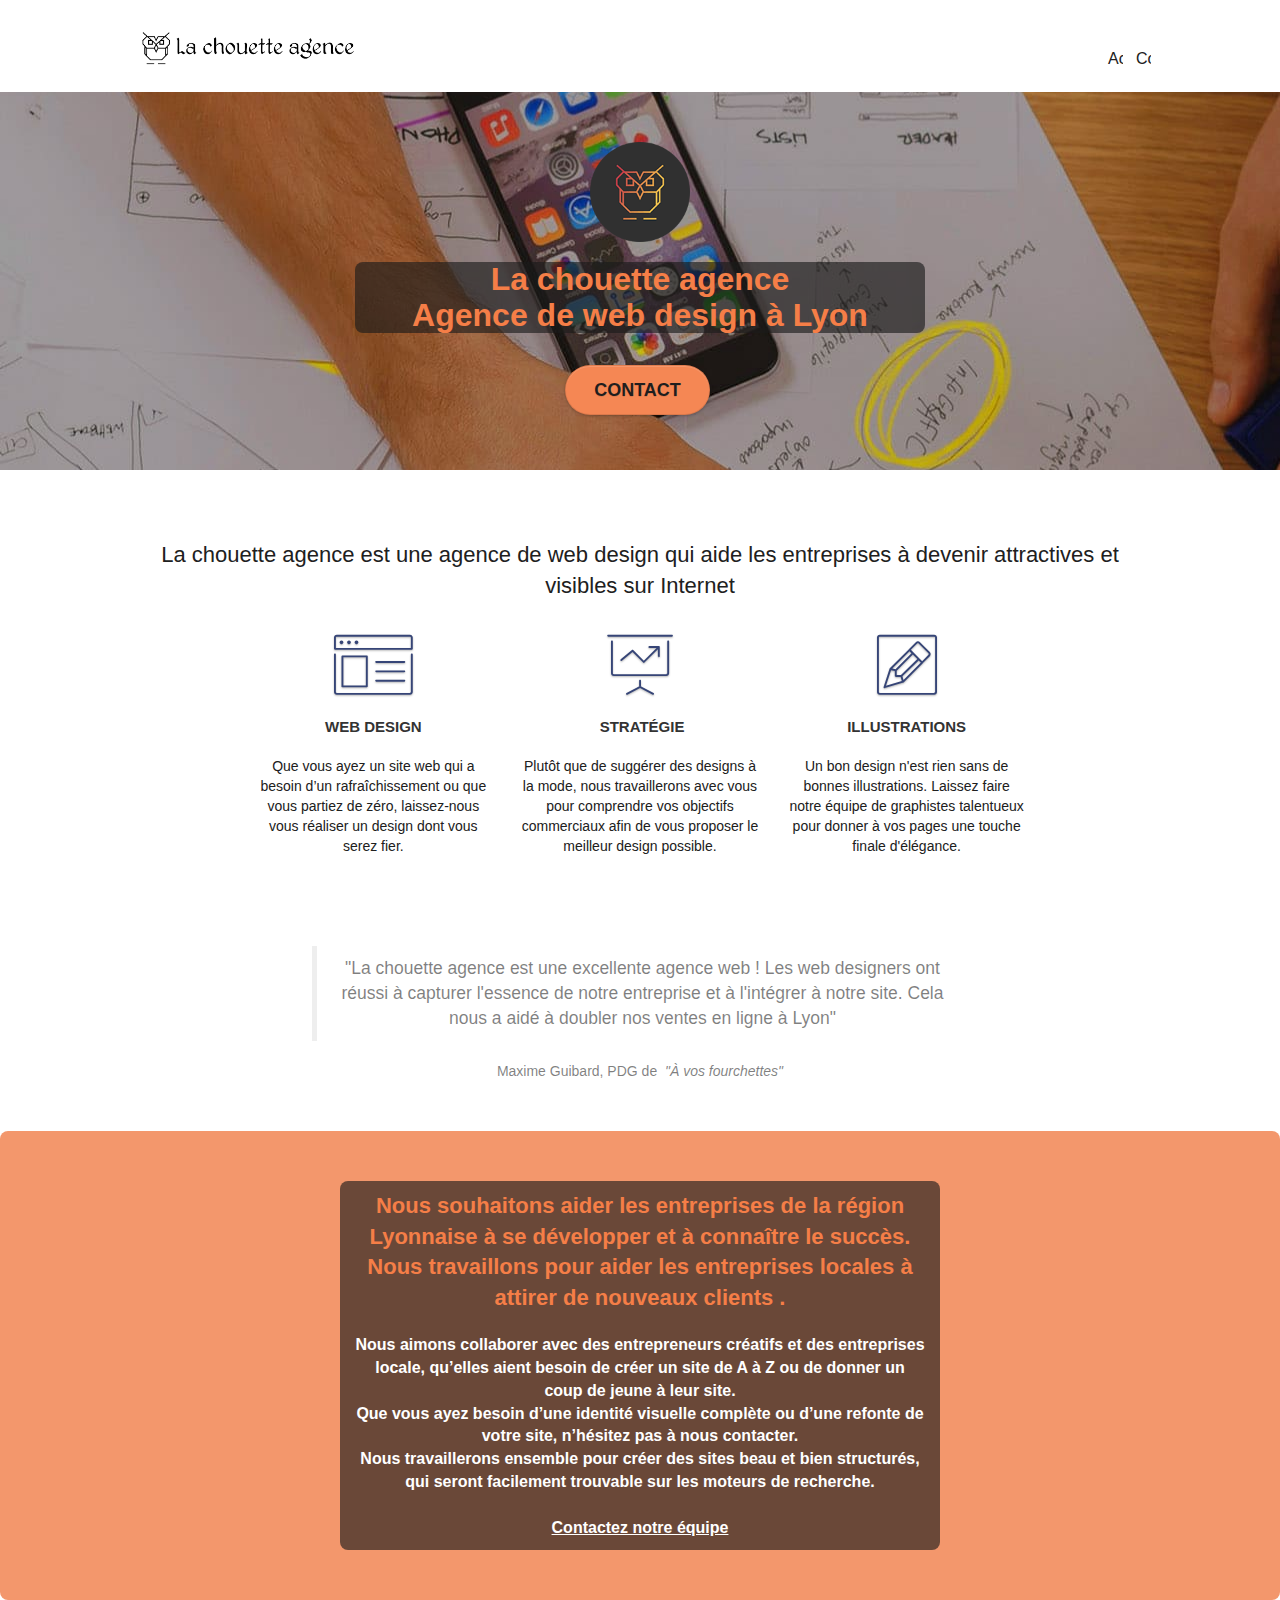
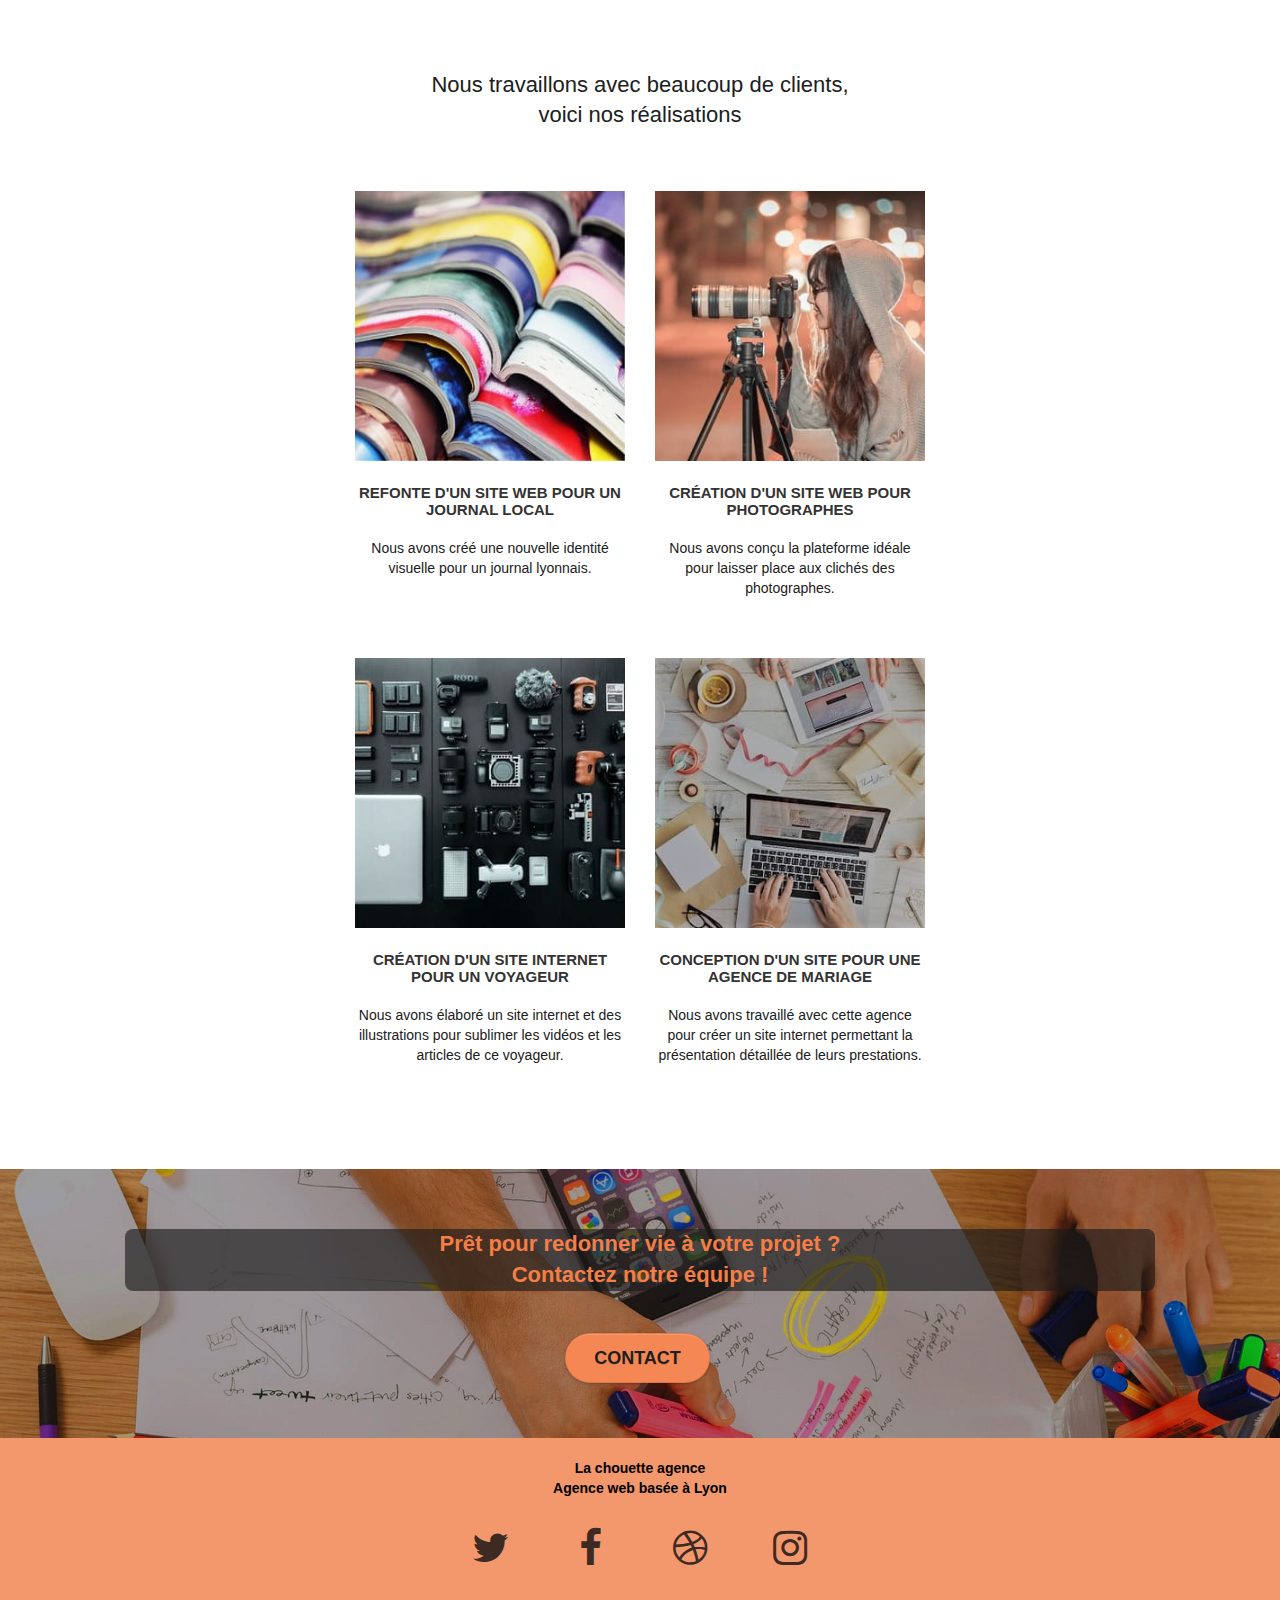
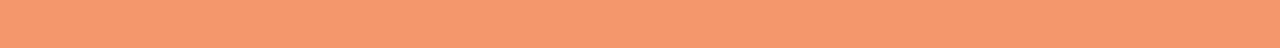
==== commit fcf51c02: "Misa à jour de l'amélioration SEO et accessibilité" ====
--- a/index.html
+++ b/index.html
@@ -15,7 +15,7 @@
 	<link rel="stylesheet" type="text/css" href="./css/et-line.css">
 	
     
-	<script src="./js/jquery-2.1.0.js" defer></script>
+	<script src="./js/jquery-2.1.0.js" async></script>
 	<script src="./js/bootstrap.js" defer></script>
 	<script src="./js/blocs.js" defer></script>
 	<script src="./js/jquery.touchSwipe.js" defer></script>
@@ -44,10 +44,10 @@
 			<div class="collapse navbar-collapse navbar-1 special-dropdown-nav">
 				<ul class="site-navigation nav navbar-nav">
 					<li>
-						<a href="index.html" aria-label="page d'accueil">Accueil</a>
+						<a class="sr-only sr-only-focusable" href="index.html" aria-label="page d'accueil">Accueil</a>
 					</li>
 					<li>
-						<a href="page2.html" aria-label="page contact">Contact</a>
+						<a class="sr-only sr-only-focusable" href="page2.html" aria-label="page contact">Contact</a>
 					</li>
 				</ul>
 			</div>
@@ -62,12 +62,12 @@
 		<div class="row tight-width-whitespace">
 			<div class="col-sm-12">
 				<img src="img/logo.png" class="center-block image-resize-mode" width="100" alt="Logo de La chouette agence" />
-				<h1 class="text-center hero-bloc-text tc-white ">
+				<h1 class="text-center hero-bloc-text tc-white back-text">
 					La chouette agence <br>
 					Agence de web design à Lyon
 				</h1>
 				<div class="text-center">
-					<a href="page2.html" class="btn btn-lg btn-clean btn-rd cta-hero btn-atomic-tangerine" id="cta-hero">Contact</a>
+					<a class="btn btn-lg btn-clean btn-rd cta-hero btn-atomic-tangerine sr-only-focusable" href="page2.html" id="cta-hero">Contact</a>
 				</div>
 			</div>
 		</div>
@@ -121,7 +121,7 @@
 		<div class="row voffset-lg voffset">
 			<div class="col-xs-12 col-md-8 col-md-offset-2 text-center">
 				<blockquote>"La chouette agence est une excellente agence web ! Les web designers ont réussi à capturer l'essence de notre entreprise et à l'intégrer à notre site. Cela nous a aidé à doubler nos ventes en ligne à Lyon"</blockquote>
-				<figcaption>Maxime Guibard, PDG de<cite>&Agrave vos fourchettes</cite></figcaption>
+				<figcaption>Maxime Guibard, PDG de &nbsp<cite>"&Agrave vos fourchettes"</cite></figcaption>
 			</div>
 		</div>
 	</div>
@@ -131,13 +131,13 @@
 <!-- bloc-3-what-i-do -->
 <div class="bloc tc-white bgc-atomic-tangerine bg-presentation d-bloc bloc-bg-texture texture-paper b-parallax" id="bloc-3-what-i-do">
 	<div class="container bloc-lg">
-		<div class="row tight-width-whitespace black-background">
-			<div class="col-sm-12">
+		<div class="row tight-width-whitespace">
+			<div class="col-sm-12 back-text">
 				<h2 class="mg-md text-center tc-white">
 					Nous souhaitons aider les entreprises de la région Lyonnaise à se développer et à connaître le succès. Nous travaillons pour aider les entreprises locales à attirer de nouveaux clients .<br>
 				</h2>
-				<p class="text-center white">
-					Nous aimons collaborer avec des entrepreneurs créatifs et des entreprises locale, qu’elles aient besoin de créer un site de A à Z ou de donner un coup de jeune à leur site. Que vous ayez besoin d’une identité visuelle complète ou d’une refonte de votre site, n’hésitez pas à nous contacter. Nous travaillerons ensemble pour créer des sites beau et bien structurés, qui seront facilement trouvable sur les moteurs de recherche. <br><br><a class="ltc-white bold-link" href="page2.html">Contactez notre équipe</a><br>
+				<p class="text-center c-white p-bloc3">
+					Nous aimons collaborer avec des entrepreneurs créatifs et des entreprises locale, qu’elles aient besoin de créer un site de A à Z ou de donner un coup de jeune à leur site. <br> Que vous ayez besoin d’une identité visuelle complète ou d’une refonte de votre site, n’hésitez pas à nous contacter. <br> Nous travaillerons ensemble pour créer des sites beau et bien structurés, qui seront facilement trouvable sur les moteurs de recherche. <br><br><a class="sr-only-focusable ltc-white bold-link" href="page2.html">Contactez notre équipe</a><br>
 				</p>
 			</div>
 		</div>
@@ -146,7 +146,7 @@
 <!-- bloc-3-what-i-do END -->
 
 <!-- bloc-4-portfolio -->
-<div class="bloc bgc-white bg-lines-h2-bg bg-repeat l-bloc" id="bloc-4-portfolio">
+<div class="bloc bgc-white bg-lines-h2-bg bg-repeat l-bloc" id="bloc-4-portfolio ">
 	<div class="container bloc-lg">
 		<div class="row">
 			<div class="col-sm-12 text-center">
@@ -155,7 +155,7 @@
 		</div>
 		<div class="row tight-width-whitespace portfolio-row">
 			<div class="col-sm-6">
-				<a href="#" data-lightbox="img/1.jpg" data-gallery-id="gallery-1" data-caption="Refonte d'un site web pour un journal local" data-frame="snapshot-lb"><img src="img/1.jpg" alt="paris web design logo agence web meilleure agence et refonte site web journal" class="img-responsive portfolio-thumb" /></a>
+				<a href="#" data-lightbox="img/1.jpg" data-gallery-id="gallery-1" data-caption="Refonte d'un site web pour un journal local" data-frame="snapshot-lb"><img src="img/1.jpg" alt="image représentant des magazines" class="img-responsive portfolio-thumb" /></a>
 				<h3 class="mg-md text-center">
 					Refonte d'un site web pour un journal local
 				</h3>
@@ -164,7 +164,7 @@
 				</p>
 			</div>
 			<div class="col-sm-6">
-				<a href="#" data-lightbox="img/2.jpg" data-gallery-id="gallery-1" data-caption="Création d'un site web pour photographes" data-frame="snapshot-lb"><img src="img/2.jpg" class="img-responsive portfolio-thumb" alt="paris web design logo agence web meilleure agence, Création d'un site web pour photographes" /></a>
+				<a href="#" data-lightbox="img/2.jpg" data-gallery-id="gallery-1" data-caption="Création d'un site web pour photographes" data-frame="snapshot-lb"><img src="img/2.jpg" class="img-responsive portfolio-thumb" alt="Image représentant une photographe en action" /></a>
 				<h3 class="mg-md text-center">
 					Création d'un site web pour photographes
 				</h3>
@@ -175,7 +175,7 @@
 		</div>
 		<div class="row tight-width-whitespace portfolio-row">
 			<div class="col-sm-6">
-				<a href="#" data-lightbox="img/3.jpg" data-gallery-id="gallery-1" data-caption="Création d'un site internet pour un voyageur" data-frame="snapshot-lb"><img src="img/3.jpg" class="img-responsive portfolio-thumb" alt="paris web design logo agence web meilleure agence, Création d'un site web pour voyageur"/></a>
+				<a href="#" data-lightbox="img/3.jpg" data-gallery-id="gallery-1" data-caption="Création d'un site internet pour un voyageur" data-frame="snapshot-lb"><img src="img/3.jpg" class="img-responsive portfolio-thumb" alt="Image représentant du matériel de photographe"/></a>
 				<h3 class="mg-md text-center">
 					Création d'un site internet pour un voyageur
 				</h3>
@@ -184,7 +184,7 @@
 				</p>
 			</div>
 			<div class="col-sm-6">
-				<a href="#" data-lightbox="img/4.jpg" data-gallery-id="gallery-1" data-caption="Conception d'un site pour une agence de mariage" data-frame="snapshot-lb"><img src="img/4.jpg" class="img-responsive portfolio-thumb" alt="paris web design logo agence web meilleure agence, Création d'un site web pour agence de mariage" /></a>
+				<a href="#" data-lightbox="img/4.jpg" data-gallery-id="gallery-1" data-caption="Conception d'un site pour une agence de mariage" data-frame="snapshot-lb"><img src="img/4.jpg" class="img-responsive portfolio-thumb" alt="image représentant une personne avec son ordinateur" /></a>
 				<h3 class="mg-md text-center">
 					Conception d'un site pour une agence de mariage
 				</h3>
@@ -201,7 +201,7 @@
 <div class="bloc bgc-dark-slate-blue bg-banniere d-bloc bloc-bg-texture texture-paper" id="bloc-5-cta">
 	<div class="container bloc-lg">
 		<div class="row">
-			<h2 class="mg-md text-center tc-white">
+			<h2 class="mg-md text-center tc-white back-text">
 				Prêt pour redonner vie à votre projet ?<br>Contactez notre équipe !
 			</h2>
 			<div class="col-sm-12 text-center">
@@ -212,72 +212,36 @@
 </div>
 <!-- bloc-5-cta END -->
 </main>
+<!-- Principal conteneur END -->
+
 <!-- Footer - bloc-8 -->
 <footer class="bloc bgc-atomic-tangerine d-bloc" id="bloc-8">
 	<div class="container bloc-sm">
 		<div class="row">
 			<div class="col-sm-12">
-				<p class="text-center white">
-					La chouette agence - Agence web basée à Lyon.<br>
+				<p class="text-center c-black p-bottom">
+					La chouette agence <br> Agence web basée à Lyon<br>
 				</p>
 				<div class="row row-no-gutters social">
 					<div class="col-sm-3">
 						<div class="text-center">
-							<a class="social" href="index.html"><span class="fa fa-twitter icon-md"></span></a>
-						</div>
-					</div>
-					<div class="col-sm-3">
-						<div class="text-center">
-							<a class="social" href="index.html"><span class="fa fa-facebook icon-md"></span></a>
-						</div>
-					</div>
-					<div class="col-sm-3">
-						<div class="text-center">
-							<a class="social" href="index.html"><span class="fa fa-dribbble icon-md"></span></a>
-						</div>
-					</div>
-					<div class="col-sm-3">
-						<div class="text-center">
-							<a class="social" href="index.html"><span class="fa fa-instagram icon-md"></span></a>
-						</div>
-					</div>
-				<div class="row">
-					<div class="col-sm-4">
-						Partenaires
-							<ul>
-								<li><a href="voiture.com">voiture.com</a></li>
-								<li><a href="pizza.com">pizza.com</a></li>
-								<li><a href="matoiture.com">matoiture.com</a></li>
-								<li><a href="immobilierseo.com">immobilierseo.com</a></li>
-							</ul>		
-					</div>
-					<div class="col-sm-4">
-						Annuaires liste 1
-						<ul>
-							<li><a href="annuaireagence.com">annuaireagence.com</a></li>
-							<li><a href="annuaireseo.com">annuaireseo.com</a></li>
-							<li><a href="annuairemarketing.com">annuairemarketing.com</a></li>
-							<li><a href="123seoture.com">123seo.com</a></li>
-							<li><a href="123site.com">123site.com</a></li>
-							<li><a href="annuairewordpress.com">annuairewordpress.com</a></li>
-							<li><a href="listeagence.com">listeagence.com</a></li>
-							<li><a href="meilleuresagencesparis.com">meilleuresagencesparis.com</a></li>
-							<li><a href="listeseo.com">listeseo.com</a></li>
-						</ul>
-					</div>
-					<div class="col-sm-4">
-						Annuaires liste 2
-						<ul>
-							<li><a href="betterseo.com">betterseo.com</a></li>
-							<li><a href="ameliorerseo.com">ameliorerseo.com</a></li>
-							<li><a href="seojuicelien.com">seojuicelien.com</a></li>
-							<li><a href="meilleursliens.com">meilleursliens.com</a></li>
-							<li><a href="liensagogo.com">liensagogo.com</a></li>
-							<li><a href="backlink.com">backlink.com</a></li>
-							<li><a href="linkjuiceannuaire.com">linkjuiceannuaire.com</a></li>
-							<li><a href="remontersurgoogle.com">remontersurgoogle.com</a></li>
-							<li><a href="vraiseofiable.com">vraiseofiable.com</a></li>
-						</ul>
+							<a class="social" href="https://twitter.com/OCFrance?ref_src=twsrc%5Egoogle%7Ctwcamp%5Eserp%7Ctwgr%5Eauthor"><span class="fa fa-twitter icon-md"></span></a>
+						</div>
+					</div>
+					<div class="col-sm-3">
+						<div class="text-center">
+							<a class="social" href="https://fr-fr.facebook.com/openclassrooms/"><span class="fa fa-facebook icon-md"></span></a>
+						</div>
+					</div>
+					<div class="col-sm-3">
+						<div class="text-center">
+							<a class="social" href="https://dribbble.com/tags/openclassrooms"><span class="fa fa-dribbble icon-md"></span></a>
+						</div>
+					</div>
+					<div class="col-sm-3">
+						<div class="text-center">
+							<a class="social" href="https://www.instagram.com/openclassrooms/?hl=fr"><span class="fa fa-instagram icon-md"></span></a>
+						</div>
 					</div>
 				</div>
 			</div>
@@ -286,8 +250,5 @@
 </footer>
 <!-- Footer - bloc-8 END -->
 
-<!-- Principal conteneur END -->
-    
-
 </body>
 </html>
--- a/style.css
+++ b/style.css
@@ -5,6 +5,10 @@
     overflow-x: hidden;
     -webkit-font-smoothing: antialiased;
     -moz-osx-font-smoothing: grayscale;
+}
+
+h1, h2{
+    font-weight: 700;
 }
 
 a,
@@ -45,7 +49,7 @@
 }
 
 .bloc-lg {
-    padding: 100px 50px;
+    padding: 50px 50px;
 }
 
 .bloc-md {
@@ -90,11 +94,6 @@
     right: 0;
 }
 
-.texture-paper::before {
-    background: url("img/texture-paper.png");
-    background-size: 280px 280px;
-}
-
 .b-parallax {
     background-attachment: fixed;
 }
@@ -133,7 +132,7 @@
 .d-bloc h5 a,
 .d-bloc h6 a,
 .d-bloc p a {
-    color: rgba(255, 255, 255, .6);
+    color: rgba(19, 18, 18, 0.836);
 }
 
 .d-bloc .a-btn:hover,
@@ -362,6 +361,8 @@
     z-index: 2;
 }
 
+/* MEDIA */
+
 @media (min-width: 768px) {
     .site-navigation {
         position: absolute;
@@ -476,7 +477,8 @@
 }
 
 .icon-md {
-    font-size: 30px!important;
+    font-size: 40px!important;
+    color: black;
 }
 
 .icon-lg {
@@ -651,7 +653,7 @@
 a {
     font-family: "helvetica";
     font-weight: 400;
-    color: #575757!important;
+    color: #202020!important;
 }
 
 .container {
@@ -695,13 +697,15 @@
     color: #FFFFFF!important;
     text-transform: uppercase;
     padding: 12px 28px 12px 28px;
-    font-size: 16px;
+    font-size: 18px;
     font-weight: 700;
 }
 
 .social {
     max-width: 400px;
-    margin: auto auto auto auto;
+    margin: auto auto 30px auto;
+    display: flex;
+    justify-content: center;
 }
 
 h2 {
@@ -735,8 +739,19 @@
     margin-top: 24px;
 }
 
-.white {
-    color: #FFFFFF!important;
+.c-black {
+    color: black!important;
+    font-weight: bold;
+}
+
+.c-white {
+    color: white!important;
+    font-weight: bold;
+}
+
+
+.p-bottom{
+    padding-bottom: 20px;
 }
 
 .portfolio-thumb {
@@ -753,7 +768,6 @@
 }
 
 .black-background {
-    background-color: rgba(165, 147, 99, 0.7);
     padding: 40px 40px 40px 40px;
 }
 
@@ -775,17 +789,33 @@
 }
 
 .tc-white {
-    color: #F3976C!important;
+    border-radius: 8px;
+    color: #f57e47!important;
+    font-weight: bold;
+}
+
+.back-text {
+    background-color: #1a1a1aa2;
+    border-radius: 8px;
+}
+
+.p-bloc3 {
+    font-size: 1.6rem;
+    color: white;
+}
+
+.tc-black-2 {
+    color: black!important;
 }
 
 .btn-atomic-tangerine {
-    background: #F3976C;
-    color: #FFFFFF!important;
+    background: #f58754;
+    color: #1f1e1e!important;
 }
 
 .btn-atomic-tangerine:hover {
-    background: #c27956!important;
-    color: #FFFFFF!important;
+    background: #d16838!important;
+    color: #1f1e1e!important;
 }
 
 .ltc-white {
@@ -793,7 +823,7 @@
 }
 
 .ltc-white:hover {
-    color: #cccccc!important;
+    color: #F3976C!important;
 }
 
 .ltc-atomic-tangerine {
@@ -815,6 +845,10 @@
 
 .bg-presentation {
     background-image: url("img/image-de-presentation.jpg");
+}
+
+.title-footer {
+    color: black!important;
 }
 
 @media (max-width: 1024px) {
@@ -1028,7 +1062,21 @@
 }
 
 @media (max-width: 767px) {
+
+    .bloc-lg {
+        padding: 25px 0;
+    }
     .bloc-mob-center-text {
         text-align: center;
     }
+    .portfolio-row {
+        margin: 0px;
+        margin: 0px;
+    }
+    .portfolio-row,div {
+        margin: 0;
+    }
+    .social{
+        justify-content: space-around;
+    }
 }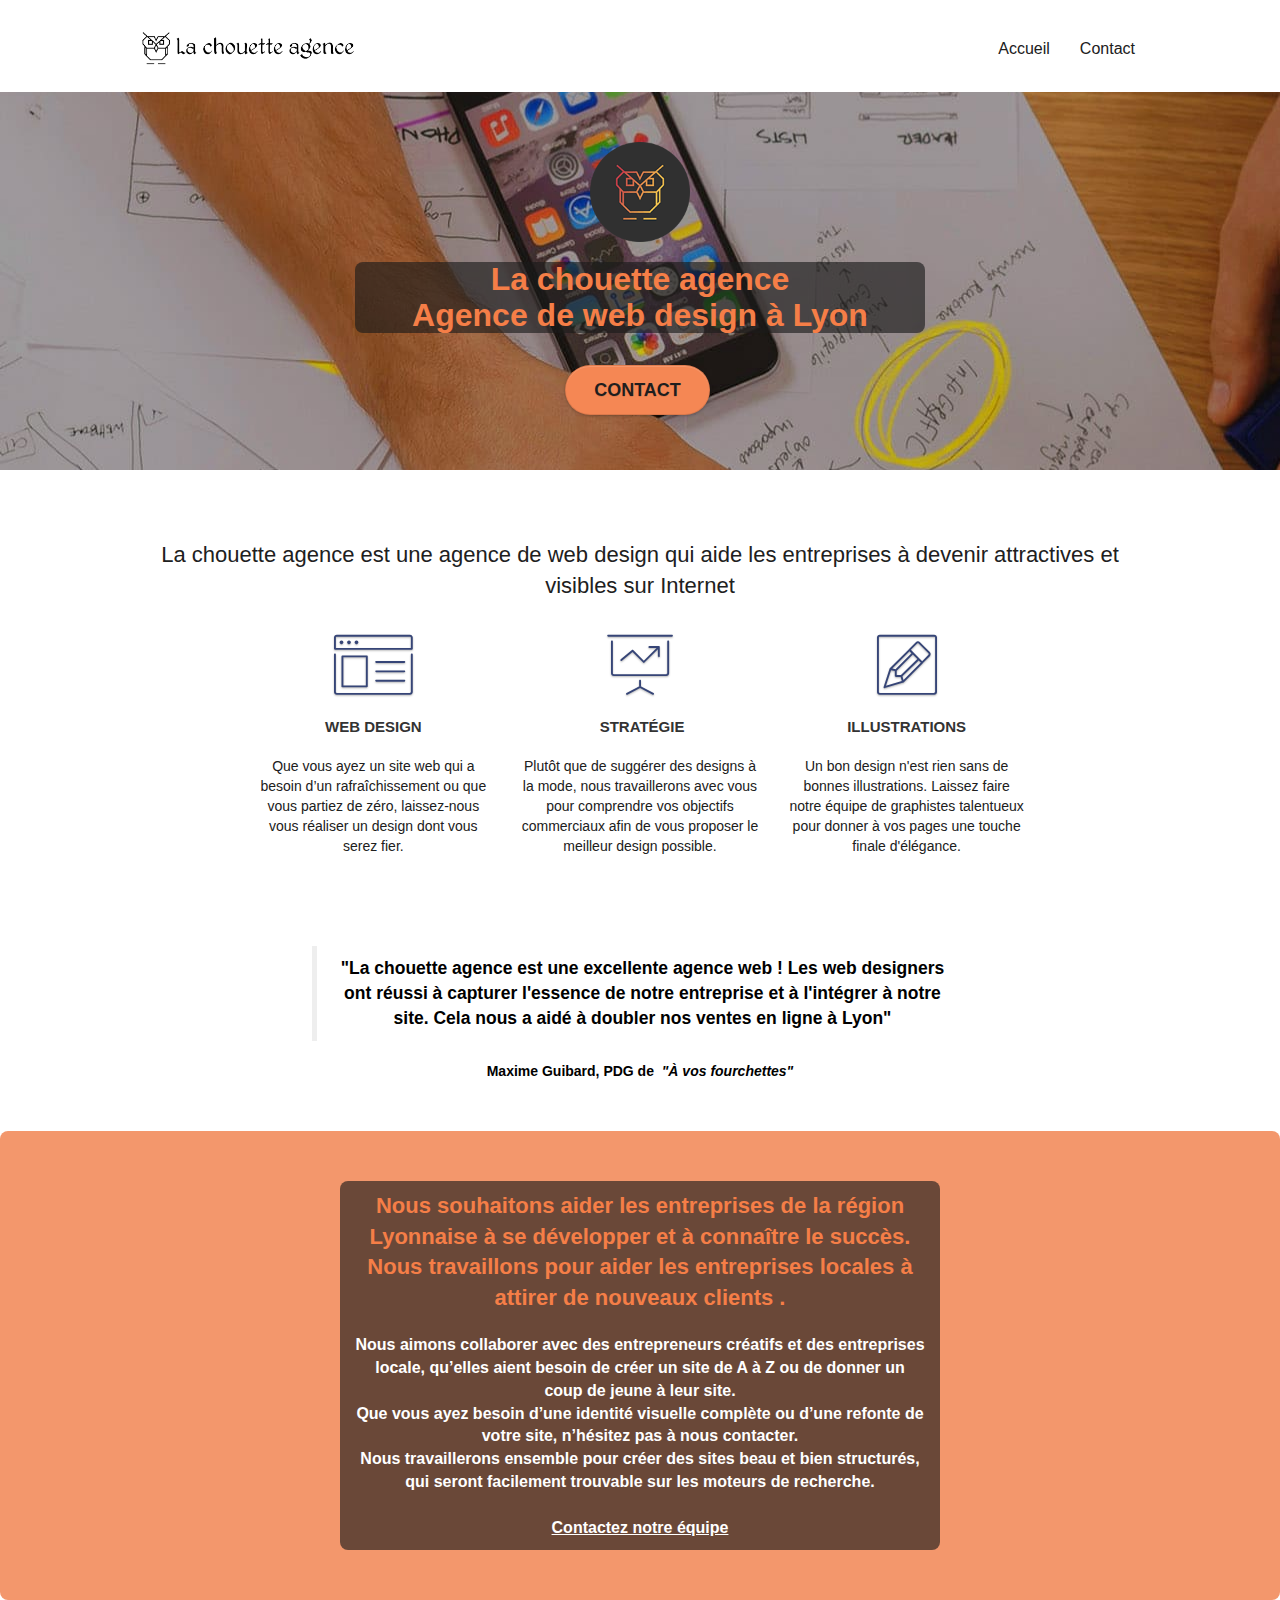
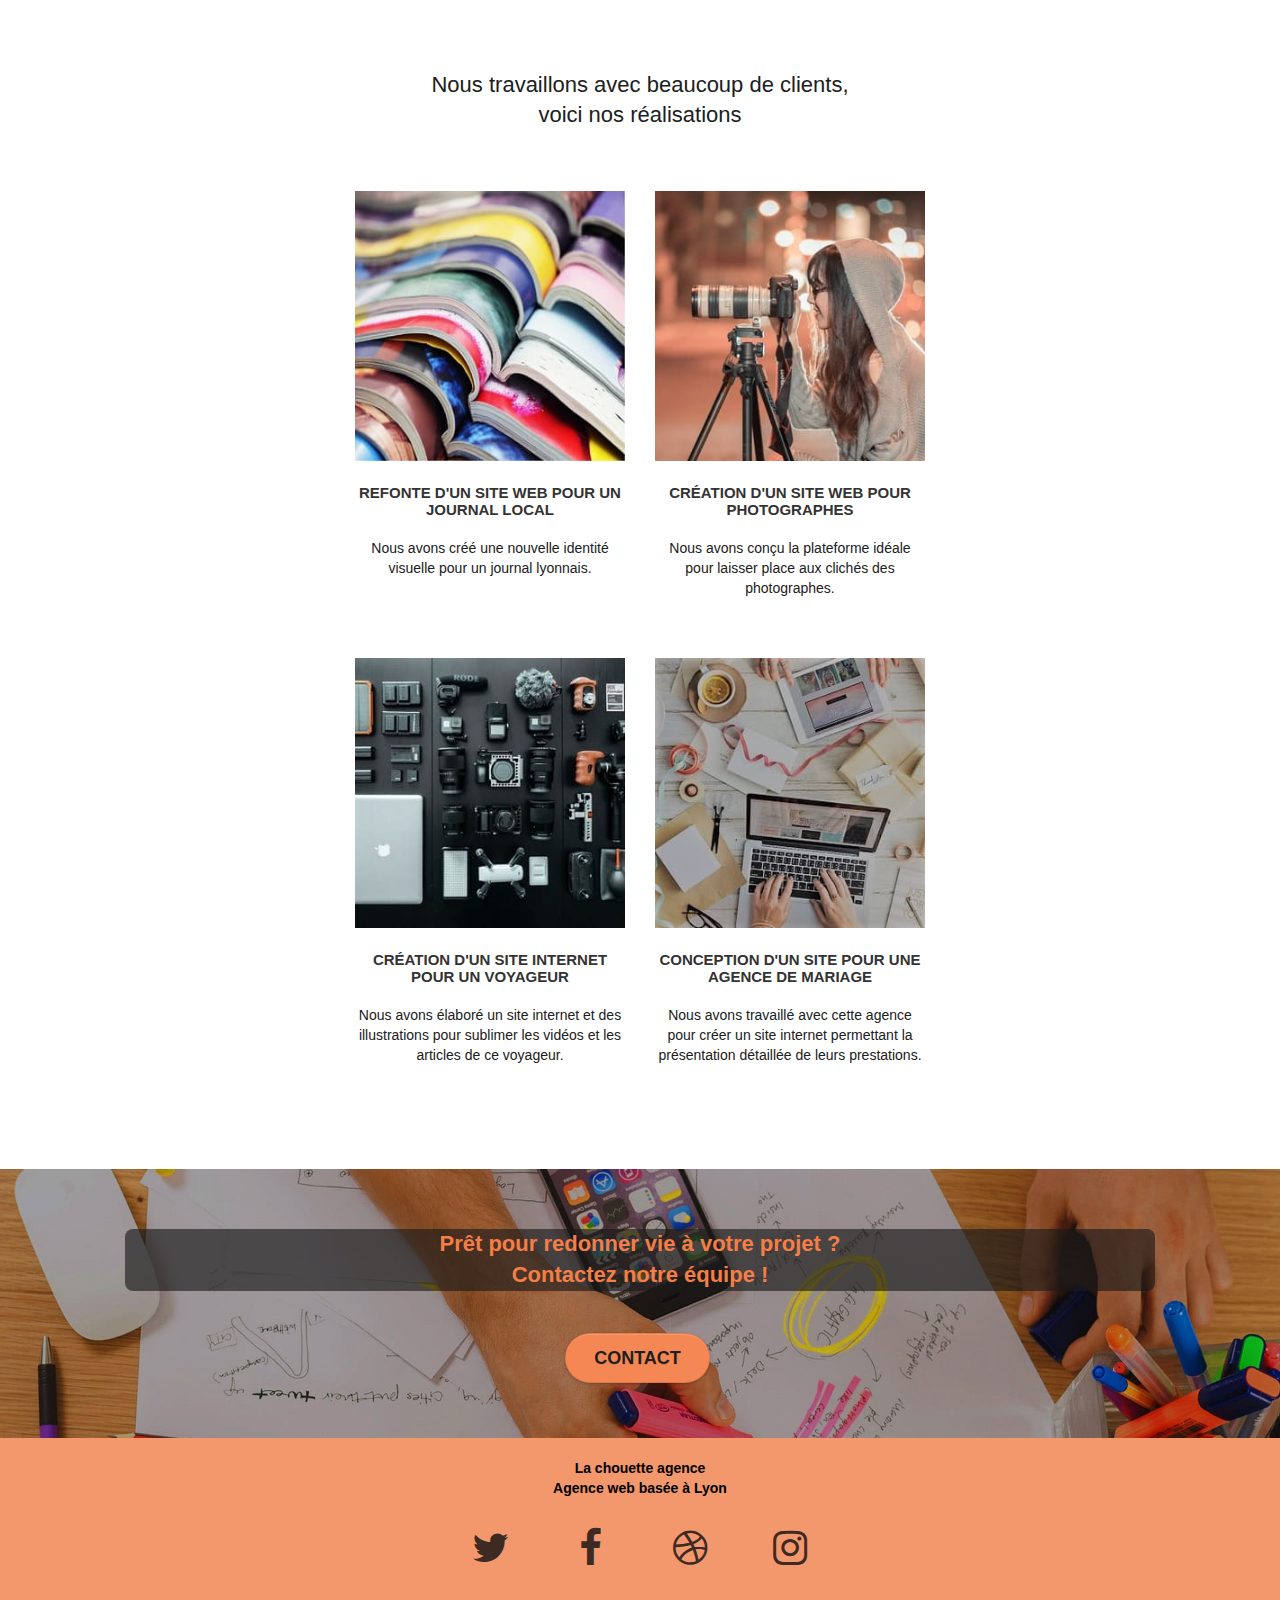
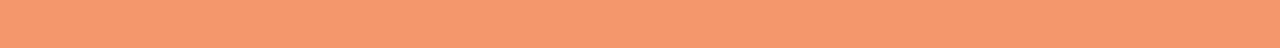
==== commit 80c94c71: "Aria-label pour les reseaux sociaux" ====
--- a/index.html
+++ b/index.html
@@ -44,10 +44,10 @@
 			<div class="collapse navbar-collapse navbar-1 special-dropdown-nav">
 				<ul class="site-navigation nav navbar-nav">
 					<li>
-						<a class="sr-only sr-only-focusable" href="index.html" aria-label="page d'accueil">Accueil</a>
+						<a class="sr-only-focusable" href="index.html" aria-label="page d'accueil">Accueil</a>
 					</li>
 					<li>
-						<a class="sr-only sr-only-focusable" href="page2.html" aria-label="page contact">Contact</a>
+						<a class="sr-only-focusable" href="page2.html" aria-label="page contact">Contact</a>
 					</li>
 				</ul>
 			</div>
@@ -120,8 +120,8 @@
 		</div>
 		<div class="row voffset-lg voffset">
 			<div class="col-xs-12 col-md-8 col-md-offset-2 text-center">
-				<blockquote>"La chouette agence est une excellente agence web ! Les web designers ont réussi à capturer l'essence de notre entreprise et à l'intégrer à notre site. Cela nous a aidé à doubler nos ventes en ligne à Lyon"</blockquote>
-				<figcaption>Maxime Guibard, PDG de &nbsp<cite>"&Agrave vos fourchettes"</cite></figcaption>
+				<blockquote class="c-black">"La chouette agence est une excellente agence web ! Les web designers ont réussi à capturer l'essence de notre entreprise et à l'intégrer à notre site. Cela nous a aidé à doubler nos ventes en ligne à Lyon"</blockquote>
+				<figcaption class="c-black">Maxime Guibard, PDG de &nbsp<cite class="c-black">"&Agrave vos fourchettes"</cite></figcaption>
 			</div>
 		</div>
 	</div>
@@ -225,22 +225,22 @@
 				<div class="row row-no-gutters social">
 					<div class="col-sm-3">
 						<div class="text-center">
-							<a class="social" href="https://twitter.com/OCFrance?ref_src=twsrc%5Egoogle%7Ctwcamp%5Eserp%7Ctwgr%5Eauthor"><span class="fa fa-twitter icon-md"></span></a>
-						</div>
-					</div>
-					<div class="col-sm-3">
-						<div class="text-center">
-							<a class="social" href="https://fr-fr.facebook.com/openclassrooms/"><span class="fa fa-facebook icon-md"></span></a>
-						</div>
-					</div>
-					<div class="col-sm-3">
-						<div class="text-center">
-							<a class="social" href="https://dribbble.com/tags/openclassrooms"><span class="fa fa-dribbble icon-md"></span></a>
-						</div>
-					</div>
-					<div class="col-sm-3">
-						<div class="text-center">
-							<a class="social" href="https://www.instagram.com/openclassrooms/?hl=fr"><span class="fa fa-instagram icon-md"></span></a>
+							<a class="social" href="https://twitter.com/OCFrance?ref_src=twsrc%5Egoogle%7Ctwcamp%5Eserp%7Ctwgr%5Eauthor" aria-label="lien vers la page twitter" target="_blank"><span class="fa fa-twitter icon-md"></span></a>
+						</div>
+					</div>
+					<div class="col-sm-3">
+						<div class="text-center">
+							<a class="social" href="https://fr-fr.facebook.com/openclassrooms/" aria-label="lien vers la page facebook" target="_blank"><span class="fa fa-facebook icon-md"></span></a>
+						</div>
+					</div>
+					<div class="col-sm-3">
+						<div class="text-center">
+							<a class="social" href="https://dribbble.com/tags/openclassrooms" aria-label="lien vers la page dribbble" target="_blank"><span class="fa fa-dribbble icon-md"></span></a>
+						</div>
+					</div>
+					<div class="col-sm-3">
+						<div class="text-center">
+							<a class="social" href="https://www.instagram.com/openclassrooms/?hl=fr" aria-label="lien de la page instagram" target="_blank"><span class="fa fa-instagram icon-md"></span></a>
 						</div>
 					</div>
 				</div>
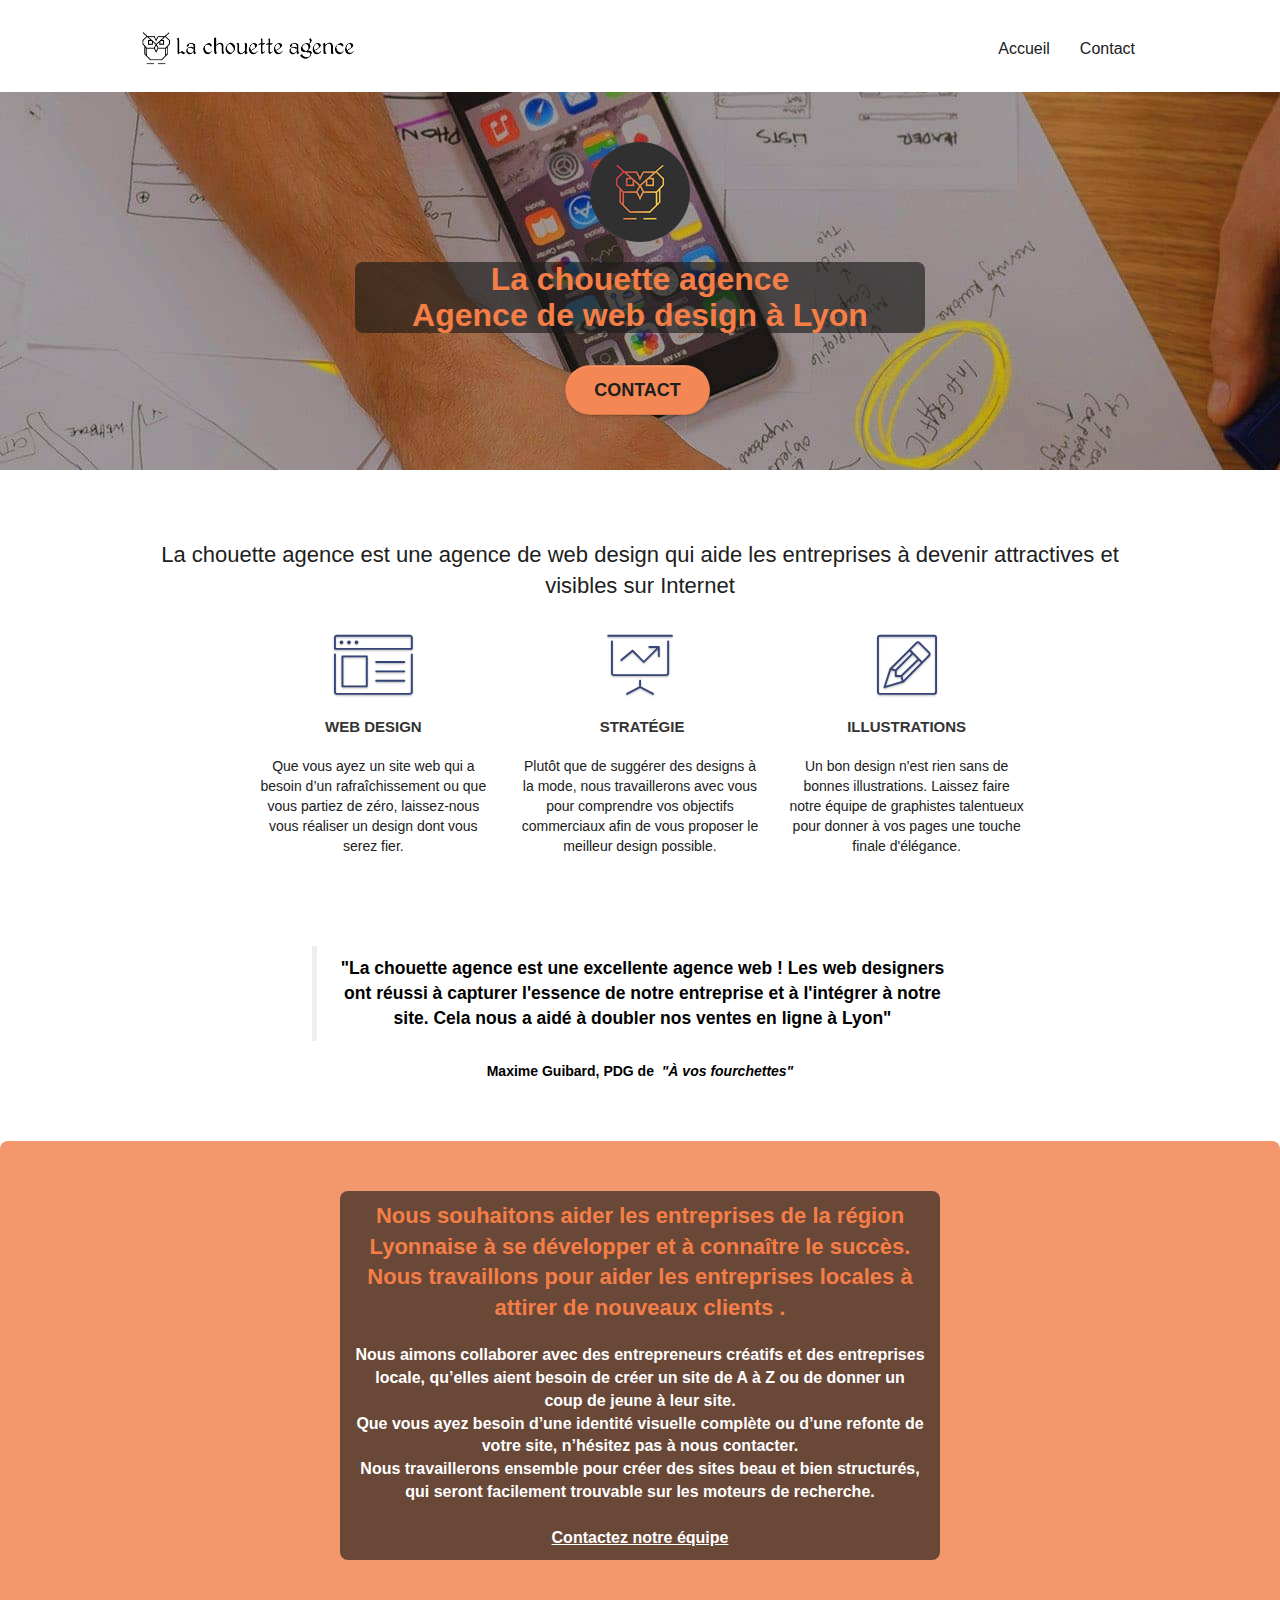
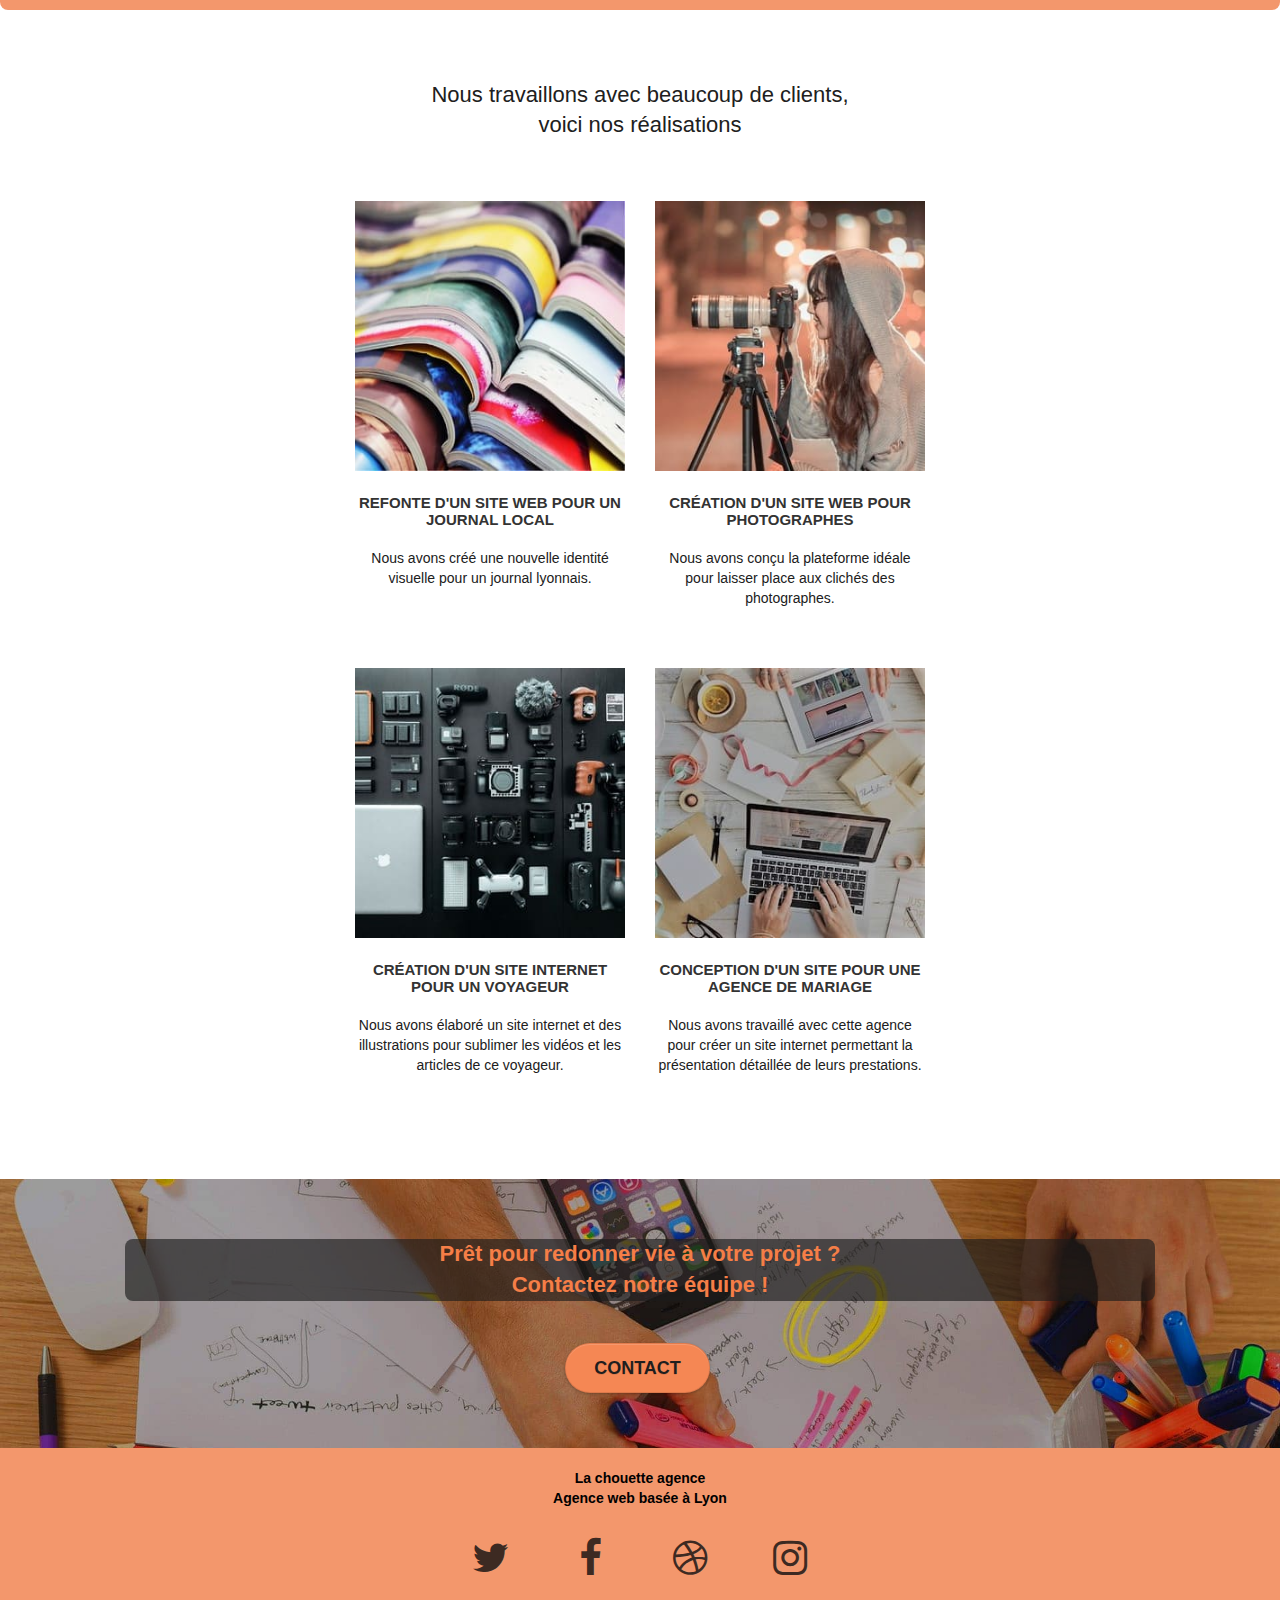
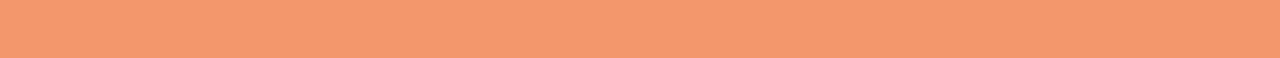
==== commit 736ff918: "Mise à jour du site" ====
--- a/index.html
+++ b/index.html
@@ -4,7 +4,8 @@
     <meta charset="utf-8">
 	<meta name="robots" content="index, follow">
     <meta name="keywords" content="SEO, site web, agence web design, Lyon, strategie web, illustration, logo, design de site web">
-    <meta name="description" content="La chouette agence est une agence de web design qui aide les entreprises à devenir attractives et visibles sur Internet, notre agence est basée à Lyon">
+    <meta name="description" content="La chouette agence est une agence de web design qui aide 
+	les entreprises à devenir attractives et visibles sur Internet, notre agence est basée à Lyon">
     <meta name="viewport" content="width=device-width, initial-scale=1.0, viewport-fit=cover">
 	<link rel="canonical" href="https://myriam-dev.github.io/NajiMyriam_4_22102021/index.html">
 
@@ -33,7 +34,7 @@
 	<div class="container bloc-sm">
 		<nav class="navbar row">
 			<div class="navbar-header">
-				<a class="navbar-brand" href="index.html"><img src="img/la-chouette-agence.png" alt="La chouette agence, agence de web design basée à Lyon" height="40" /></a>
+				<a class="navbar-brand" href="index.html"><img src="img/la-chouette-agence.png" alt="Logo de La chouette agence" height="40" /></a>
 				<button id="nav-toggle" type="button" class="ui-navbar-toggle navbar-toggle" data-toggle="collapse" data-target=".navbar-1">
 					<span class="sr-only">Toggle navigation</span>
 					<span class="icon-bar"></span>
@@ -44,10 +45,10 @@
 			<div class="collapse navbar-collapse navbar-1 special-dropdown-nav">
 				<ul class="site-navigation nav navbar-nav">
 					<li>
-						<a class="sr-only-focusable" href="index.html" aria-label="page d'accueil">Accueil</a>
+						<a href="index.html" aria-label="page d'accueil">Accueil</a>
 					</li>
 					<li>
-						<a class="sr-only-focusable" href="page2.html" aria-label="page contact">Contact</a>
+						<a href="page2.html" aria-label="page contact">Contact</a>
 					</li>
 				</ul>
 			</div>
@@ -121,7 +122,7 @@
 		<div class="row voffset-lg voffset">
 			<div class="col-xs-12 col-md-8 col-md-offset-2 text-center">
 				<blockquote class="c-black">"La chouette agence est une excellente agence web ! Les web designers ont réussi à capturer l'essence de notre entreprise et à l'intégrer à notre site. Cela nous a aidé à doubler nos ventes en ligne à Lyon"</blockquote>
-				<figcaption class="c-black">Maxime Guibard, PDG de &nbsp<cite class="c-black">"&Agrave vos fourchettes"</cite></figcaption>
+				<p class="c-black">Maxime Guibard, PDG de &nbsp;<cite class="c-black">"&Agrave; vos fourchettes"</cite></p>
 			</div>
 		</div>
 	</div>
@@ -146,7 +147,7 @@
 <!-- bloc-3-what-i-do END -->
 
 <!-- bloc-4-portfolio -->
-<div class="bloc bgc-white bg-lines-h2-bg bg-repeat l-bloc" id="bloc-4-portfolio ">
+<div class="bloc bgc-white bg-lines-h2-bg bg-repeat l-bloc" id="bloc-4-portfolio">
 	<div class="container bloc-lg">
 		<div class="row">
 			<div class="col-sm-12 text-center">
@@ -155,7 +156,7 @@
 		</div>
 		<div class="row tight-width-whitespace portfolio-row">
 			<div class="col-sm-6">
-				<a href="#" data-lightbox="img/1.jpg" data-gallery-id="gallery-1" data-caption="Refonte d'un site web pour un journal local" data-frame="snapshot-lb"><img src="img/1.jpg" alt="image représentant des magazines" class="img-responsive portfolio-thumb" /></a>
+				<a href="#" data-lightbox="img/1.jpg" data-gallery-id="gallery-1" data-caption="Refonte d'un site web pour un journal local" data-frame="snapshot-lb"><img src="img/1.jpg" alt="Image représentant des magazines" class="img-responsive portfolio-thumb" /></a>
 				<h3 class="mg-md text-center">
 					Refonte d'un site web pour un journal local
 				</h3>
@@ -205,7 +206,7 @@
 				Prêt pour redonner vie à votre projet ?<br>Contactez notre équipe !
 			</h2>
 			<div class="col-sm-12 text-center">
-				<a href="page2.html" class="btn btn-atomic-tangerine btn-clean btn-rd btn-lg cta-hero">Contact</a>
+				<a href="page2.html" aria-label="Lien vers la page contact" class="btn btn-atomic-tangerine btn-clean btn-rd btn-lg cta-hero">Contact</a>
 			</div>
 		</div>
 	</div>
@@ -225,22 +226,22 @@
 				<div class="row row-no-gutters social">
 					<div class="col-sm-3">
 						<div class="text-center">
-							<a class="social" href="https://twitter.com/OCFrance?ref_src=twsrc%5Egoogle%7Ctwcamp%5Eserp%7Ctwgr%5Eauthor" aria-label="lien vers la page twitter" target="_blank"><span class="fa fa-twitter icon-md"></span></a>
-						</div>
-					</div>
-					<div class="col-sm-3">
-						<div class="text-center">
-							<a class="social" href="https://fr-fr.facebook.com/openclassrooms/" aria-label="lien vers la page facebook" target="_blank"><span class="fa fa-facebook icon-md"></span></a>
-						</div>
-					</div>
-					<div class="col-sm-3">
-						<div class="text-center">
-							<a class="social" href="https://dribbble.com/tags/openclassrooms" aria-label="lien vers la page dribbble" target="_blank"><span class="fa fa-dribbble icon-md"></span></a>
-						</div>
-					</div>
-					<div class="col-sm-3">
-						<div class="text-center">
-							<a class="social" href="https://www.instagram.com/openclassrooms/?hl=fr" aria-label="lien de la page instagram" target="_blank"><span class="fa fa-instagram icon-md"></span></a>
+							<a class="social" href="https://twitter.com/OCFrance?ref_src=twsrc%5Egoogle%7Ctwcamp%5Eserp%7Ctwgr%5Eauthor" alt="Lien vers la page twitter de la chouette agence" title="lien vers la page twitter"><span class="fa fa-twitter icon-md"></span></a>
+						</div>
+					</div>
+					<div class="col-sm-3">
+						<div class="text-center">
+							<a class="social" href="https://fr-fr.facebook.com/openclassrooms/" alt="lien vers la page facebook" title="Lien vers la page facebook de la chouette agence"><span class="fa fa-facebook icon-md"></span></a>
+						</div>
+					</div>
+					<div class="col-sm-3">
+						<div class="text-center">
+							<a class="social" href="https://dribbble.com/tags/openclassrooms" alt="lien vers la page dribbble" title="Lien vers la page dribbble de la chouette agence"><span class="fa fa-dribbble icon-md"></span></a>
+						</div>
+					</div>
+					<div class="col-sm-3">
+						<div class="text-center">
+							<a class="social" href="https://www.instagram.com/openclassrooms/?hl=fr" alt="lien vers la page instagram" title="Lien vers la page instagram de la chouette agence"><span class="fa fa-instagram icon-md"></span></a>
 						</div>
 					</div>
 				</div>
--- a/style.css
+++ b/style.css
@@ -1,1082 +1 @@
-body {
-    margin: 0;
-    padding: 0;
-    background: #FFF;
-    overflow-x: hidden;
-    -webkit-font-smoothing: antialiased;
-    -moz-osx-font-smoothing: grayscale;
-}
-
-h1, h2{
-    font-weight: 700;
-}
-
-a,
-button {
-    transition: all .3s ease-in-out;
-    outline: none!important;
-}
-
-a:hover {
-    text-decoration: none;
-    cursor: pointer;
-}
-
-#page-loading-blocs-notifaction {
-    position: fixed;
-    top: 0;
-    bottom: 0;
-    width: 100%;
-    z-index: 100000;
-    background: #FFFFFF url("img/pageload-spinner.gif") no-repeat center center;
-}
-
-.bloc {
-    width: 100%;
-    clear: both;
-    background: 50% 50% no-repeat;
-    padding: 0 50px;
-    -webkit-background-size: cover;
-    -moz-background-size: cover;
-    -o-background-size: cover;
-    background-size: cover;
-    position: relative;
-}
-
-.bloc .container {
-    padding-left: 0;
-    padding-right: 0;
-}
-
-.bloc-lg {
-    padding: 50px 50px;
-}
-
-.bloc-md {
-    padding: 50px;
-}
-
-.bloc-sm {
-    padding: 20px 50px;
-}
-
-.bg-center,
-.bg-l-edge,
-.bg-r-edge,
-.bg-t-edge,
-.bg-b-edge,
-.bg-tl-edge,
-.bg-bl-edge,
-.bg-tr-edge,
-.bg-br-edge,
-.bg-repeat {
-    -webkit-background-size: auto!important;
-    -moz-background-size: auto!important;
-    -o-background-size: auto!important;
-    background-size: auto!important;
-}
-
-.bg-repeat {
-    background: repeat;
-}
-
-.bg-t-edge {
-    background: top no-repeat;
-}
-
-.bloc-bg-texture::before {
-    content: "";
-    background-size: 2px 2px;
-    position: absolute;
-    top: 0;
-    bottom: 0;
-    left: 0;
-    right: 0;
-}
-
-.b-parallax {
-    background-attachment: fixed;
-}
-
-.d-bloc {
-    color: rgba(255, 255, 255, .7);
-}
-
-.d-bloc button:hover {
-    color: rgba(255, 255, 255, .9);
-}
-
-.d-bloc .icon-round,
-.d-bloc .icon-square,
-.d-bloc .icon-rounded,
-.d-bloc .icon-semi-rounded-a,
-.d-bloc .icon-semi-rounded-b {
-    border-color: rgba(255, 255, 255, .9);
-}
-
-.d-bloc .divider-h span {
-    border-color: rgba(255, 255, 255, .2);
-}
-
-.d-bloc .a-btn,
-.d-bloc .navbar a,
-.d-bloc .navbar-brand,
-.d-bloc a .icon-sm,
-.d-bloc a .icon-md,
-.d-bloc a .icon-lg,
-.d-bloc a .icon-xl,
-.d-bloc h1 a,
-.d-bloc h2 a,
-.d-bloc h3 a,
-.d-bloc h4 a,
-.d-bloc h5 a,
-.d-bloc h6 a,
-.d-bloc p a {
-    color: rgba(19, 18, 18, 0.836);
-}
-
-.d-bloc .a-btn:hover,
-.d-bloc .navbar a:hover,
-.d-bloc .navbar-brand:hover,
-.d-bloc a:hover .icon-sm,
-.d-bloc a:hover .icon-md,
-.d-bloc a:hover .icon-lg,
-.d-bloc a:hover .icon-xl,
-.d-bloc h1 a:hover,
-.d-bloc h2 a:hover,
-.d-bloc h3 a:hover,
-.d-bloc h4 a:hover,
-.d-bloc h5 a:hover,
-.d-bloc h6 a:hover,
-.d-bloc p a:hover {
-    color: rgba(255, 255, 255, 1);
-}
-
-.d-bloc .navbar-toggle .icon-bar {
-    background: rgba(255, 255, 255, 1);
-}
-
-.d-bloc .btn-wire,
-.d-bloc .btn-wire:hover {
-    color: rgba(255, 255, 255, 1);
-    border-color: rgba(255, 255, 255, 1);
-}
-
-.d-bloc .panel {
-    color: rgba(0, 0, 0, .5);
-}
-
-.d-bloc .panel button:hover {
-    color: rgba(0, 0, 0, .7);
-}
-
-.d-bloc .panel icon {
-    border-color: rgba(0, 0, 0, .7);
-}
-
-.d-bloc .panel .divider-h span {
-    border-color: rgba(0, 0, 0, .1);
-}
-
-.d-bloc .panel .a-btn {
-    color: rgba(0, 0, 0, .6);
-}
-
-.d-bloc .panel .a-btn:hover {
-    color: rgba(0, 0, 0, 1);
-}
-
-.d-bloc .panel .btn-wire,
-.d-bloc .panel .btn-wire:hover {
-    color: rgba(0, 0, 0, .7);
-    border-color: rgba(0, 0, 0, .3);
-}
-
-.d-bloc .panel,
-.l-bloc {
-    color: rgba(0, 0, 0, .5);
-}
-
-.d-bloc .panel button:hover,
-.l-bloc button:hover {
-    color: rgba(0, 0, 0, .7);
-}
-
-.l-bloc .icon-round,
-.l-bloc .icon-square,
-.l-bloc .icon-rounded,
-.l-bloc .icon-semi-rounded-a,
-.l-bloc .icon-semi-rounded-b {
-    border-color: rgba(0, 0, 0, .7);
-}
-
-.d-bloc .panel .divider-h span,
-.l-bloc .divider-h span {
-    border-color: rgba(0, 0, 0, .1);
-}
-
-.d-bloc .panel .a-btn,
-.l-bloc .a-btn,
-.l-bloc .navbar a,
-.l-bloc .navbar-brand,
-.l-bloc a .icon-sm,
-.l-bloc a .icon-md,
-.l-bloc a .icon-lg,
-.l-bloc a .icon-xl,
-.l-bloc h1 a,
-.l-bloc h2 a,
-.l-bloc h3 a,
-.l-bloc h4 a,
-.l-bloc h5 a,
-.l-bloc h6 a,
-.l-bloc p a {
-    color: rgba(0, 0, 0, .6);
-}
-
-.d-bloc .panel .a-btn:hover,
-.l-bloc .a-btn:hover,
-.l-bloc .navbar a:hover,
-.l-bloc .navbar-brand:hover,
-.l-bloc a:hover .icon-sm,
-.l-bloc a:hover .icon-md,
-.l-bloc a:hover .icon-lg,
-.l-bloc a:hover .icon-xl,
-.l-bloc h1 a:hover,
-.l-bloc h2 a:hover,
-.l-bloc h3 a:hover,
-.l-bloc h4 a:hover,
-.l-bloc h5 a:hover,
-.l-bloc h6 a:hover,
-.l-bloc p a:hover {
-    color: rgba(0, 0, 0, 1);
-}
-
-.l-bloc .navbar-toggle .icon-bar {
-    color: rgba(0, 0, 0, .6);
-}
-
-.d-bloc .panel .btn-wire,
-.d-bloc .panel .btn-wire:hover,
-.l-bloc .btn-wire,
-.l-bloc .btn-wire:hover {
-    color: rgba(0, 0, 0, .7);
-    border-color: rgba(0, 0, 0, .3);
-}
-
-.voffset {
-    margin-top: 30px;
-}
-
-.voffset-lg {
-    margin-top: 80px;
-}
-
-.row-no-gutters {
-    margin-right: 0;
-    margin-left: 0;
-}
-
-.row.row-no-gutters > [class^="col-"],
-.row.row-no-gutters > [class*=" col-"] {
-    padding-right: 0;
-    padding-left: 0;
-}
-
-#bloc-1-hero h1 {
-    font-size: 32px;
-}
-
-.navbar {
-    margin-bottom: 0;
-    z-index: 1;
-}
-
-.navbar-brand {
-    height: auto;
-    padding: 3px 15px;
-    font-size: 25px;
-    font-weight: normal;
-    font-weight: 600;
-    line-height: 44px;
-}
-
-.navbar-brand img {
-    max-height: 200px;
-    margin: 0 5px 0 0;
-    display: inline;
-}
-
-.navbar-brand img[src$=svg] {
-    min-width: 100px;
-}
-
-.nav-center .navbar-brand img {
-    margin: 0;
-}
-
-.navbar .nav {
-    padding-top: 2px;
-    margin-right: -16px;
-    float: right;
-    z-index: 1;
-}
-
-.nav > li {
-    float: left;
-    margin-top: 4px;
-    font-size: 16px;
-}
-
-.navbar-nav .open .dropdown-menu > li > a {
-    text-align: inherit;
-}
-
-.nav > li a:hover,
-.nav > li a:focus {
-    background: transparent;
-}
-
-.navbar-toggle {
-    margin: 10px 10px 0 0;
-    border: 0px;
-}
-
-.navbar-toggle:hover {
-    background: transparent!important;
-}
-
-.navbar-toggle .icon-bar {
-    background-color: rgba(0, 0, 0, .5);
-    width: 26px;
-}
-
-.nav-invert .navbar .nav {
-    float: left;
-}
-
-.nav-invert .navbar-header,
-.nav-invert .navbar-brand {
-    float: right;
-    position: relative;
-    z-index: 2;
-}
-
-/* MEDIA */
-
-@media (min-width: 768px) {
-    .site-navigation {
-        position: absolute;
-        top: 50%;
-        right: 20px;
-        transform: translate(0, -50%);
-        -webkit-transform: translateY(-50%);
-    }
-    .nav > li .dropdown-menu a,
-    .nav > li .dropdown-menu a:hover {
-        color: #484848;
-    }
-    .nav-invert .site-navigation {
-        left: 0;
-        right: 0;
-    }
-    .nav-center {
-        text-align: center;
-    }
-    .nav-center .navbar-header {
-        width: 100%;
-    }
-    .nav-center .navbar-header,
-    .nav-center .navbar-brand,
-    .nav-center .nav > li {
-        float: none;
-        display: inline-block;
-    }
-    .nav-center .site-navigation {
-        position: relative;
-        width: 100%;
-        right: 0;
-        margin-right: 0px;
-        margin-top: 20px;
-    }
-    .nav-center.mini-nav .navbar-toggle {
-        float: none;
-        margin: 10px auto 0;
-    }
-}
-
-.nav > li > .dropdown a {
-    background: none!important;
-    display: block;
-    padding: 14px 15px;
-}
-
-nav .caret {
-    margin: 0 5px;
-}
-
-.dropdown-menu .dropdown-menu {
-    top: -8px;
-    left: 100%;
-}
-
-.dropdown-menu .dropmenu-flow-right {
-    top: 100%;
-    left: 0;
-    margin-left: -1px;
-    border-top-left-radius: 0;
-    border-top-right-radius: 0;
-}
-
-.dropdown-menu .dropdown span {
-    border: 4px solid black;
-    border-top-color: transparent;
-    border-right-color: transparent;
-    border-bottom-color: transparent;
-    margin: 6px -5px 0 0!important;
-    float: right;
-}
-
-.mg-md {
-    margin-top: 10px;
-    margin-bottom: 20px;
-}
-
-.mg-lg {
-    margin-top: 10px;
-    margin-bottom: 40px;
-}
-
-.btn {
-    margin: 0 5px 5px 0;
-}
-
-.btn.pull-right {
-    margin: 0 0 5px 5px;
-}
-
-.btn-d,
-.btn-d:hover,
-.btn-d:focus {
-    color: #FFF;
-    background: rgba(0, 0, 0, .3);
-}
-
-button {
-    outline: none!important;
-}
-
-.btn-rd {
-    border-radius: 40px;
-}
-
-.btn-clean {
-    border: 1px solid rgba(0, 0, 0, .08);
-    border-bottom-color: rgba(0, 0, 0, .1);
-    text-shadow: 0 1px 0 rgba(0, 0, 1, .1);
-    box-shadow: 0 1px 3px rgba(0, 0, 1, .25), inset 0 1px 0 0 rgba(255, 255, 255, .15);
-}
-
-.icon-md {
-    font-size: 40px!important;
-    color: black;
-}
-
-.icon-lg {
-    font-size: 60px!important;
-}
-
-.sm-shadow {
-    text-shadow: 0 1px 2px rgba(0, 0, 0, .3);
-}
-
-.panel-sq,
-.panel-sq .panel-heading,
-.panel-sq .panel-footer {
-    border-radius: 0;
-}
-
-.panel-rd {
-    border-radius: 30px;
-}
-
-.panel-rd .panel-heading {
-    border-radius: 29px 29px 0 0;
-}
-
-.panel-rd .panel-footer {
-    border-radius: 0 0 29px 29px;
-}
-
-.form-control {
-    border-color: rgba(0, 0, 0, .1);
-    box-shadow: none;
-}
-
-.scrollToTop {
-    width: 40px;
-    height: 40px;
-    position: fixed;
-    bottom: 20px;
-    right: 20px;
-    opacity: 0;
-    z-index: 500;
-    transition: all .3s ease-in-out;
-}
-
-.scrollToTop span {
-    margin-top: 6px;
-}
-
-.showScrollTop {
-    font-size: 14px;
-    opacity: 1;
-}
-
-a[data-lightbox] {
-    position: relative;
-    display: block;
-    text-align: center;
-}
-
-a[data-lightbox]:hover::before {
-    content: "+";
-    font-family: "HelveticaNeue-Light", "Helvetica Neue Light", "Helvetica Neue", Helvetica, Arial;
-    font-size: 32px;
-    width: 50px;
-    height: 50px;
-    margin-left: -25px;
-    border-radius: 50%;
-    background: rgba(0, 0, 0, .6);
-    color: #FFF;
-    font-weight: 100;
-    z-index: 1;
-    position: absolute;
-    top: 50%;
-    transform: translateY(-50%);
-    -webkit-transform: translateY(-50%);
-}
-
-a[data-lightbox]:hover img {
-    opacity: 0.6;
-    -webkit-animation-fill-mode: none;
-    animation-fill-mode: none;
-}
-
-#lightbox-modal {
-    display: flex;
-    align-items: center;
-}
-
-#lightbox-modal .modal-dialog {
-    width: 90%;
-    max-width: 900px;
-    margin: 0 auto 0;
-}
-
-#lightbox-modal .modal-dialog img {
-    max-height: 90vh;
-    margin: 0 auto;
-}
-
-.lightbox-caption {
-    padding: 20px;
-    color: #FFF;
-    background: rgba(0, 0, 0, .5);
-    position: absolute;
-    left: 15px;
-    right: 15px;
-    bottom: 5px;
-}
-
-.close-lightbox {
-    color: #FFF;
-    font-size: 30px;
-    position: absolute;
-    top: 20px;
-    right: 20px;
-    z-index: 20;
-    background: rgba(0, 0, 0, .5);
-    border: none;
-    line-height: 30px;
-    padding: 0 9px 5px;
-    opacity: 0.3;
-}
-
-.close-lightbox:hover,
-.next-lightbox:hover,
-.prev-lightbox:hover {
-    opacity: 1.0;
-    color: #FFF;
-}
-
-.next-lightbox,
-.prev-lightbox {
-    font-size: 20px;
-    color: rgba(255, 255, 255, .9);
-    background: rgba(0, 0, 0, .5);
-    transition: all .2s ease-in-out;
-    position: absolute;
-    top: 45%;
-    z-index: 1;
-    opacity: 0.4;
-}
-
-.next-lightbox {
-    padding: 6px 8px 1px 13px;
-    right: 25px;
-}
-
-.prev-lightbox {
-    padding: 6px 13px 1px 10px;
-    left: 25px;
-}
-
-.snapshot-lb .modal-body {
-    padding-bottom: 45px;
-}
-
-.snapshot-lb .lightbox-caption {
-    padding: 0;
-    color: rgba(0, 0, 0, .5);
-    background: none;
-}
-
-h1,
-h2,
-h3,
-h4,
-h5,
-h6,
-p,
-label,
-.btn,
-a {
-    font-family: "helvetica";
-    font-weight: 400;
-    color: #202020!important;
-}
-
-.container {
-    max-width: 1000px;
-}
-
-.hero-bloc-text {
-    font-size: 38px;
-}
-
-.hero-bloc-text-sub {
-    font-size: 36px;
-}
-
-.statement-bloc-text {
-    line-height: 26px;
-    font-style: italic;
-    font-size: 20px;
-    text-align: center;
-    font-weight: lighter;
-    max-width: 520px;
-    margin: auto auto auto auto;
-}
-
-p {
-    font-size: 14px;
-}
-
-.tight-width-whitespace {
-    max-width: 600px;
-    margin: auto auto auto auto;
-}
-
-.h1 {
-    font-size: 20px;
-    font-family: "Open Sans";
-}
-
-.cta-hero {
-    margin-top: 22px;
-    color: #FFFFFF!important;
-    text-transform: uppercase;
-    padding: 12px 28px 12px 28px;
-    font-size: 18px;
-    font-weight: 700;
-}
-
-.social {
-    max-width: 400px;
-    margin: auto auto 30px auto;
-    display: flex;
-    justify-content: center;
-}
-
-h2 {
-    font-size: 22px;
-    line-height: 1.4em;
-}
-
-h3 {
-    font-size: 15px;
-    text-transform: uppercase;
-    font-weight: 700;
-    color: #333333!important;
-}
-
-.med-width-whitespace {
-    max-width: 800px;
-    margin: auto auto auto auto;
-    box-shadow: 0px 0px 0px #000000;
-}
-
-h1 {
-    color: #0c0c0c!important;
-}
-
-h4 {
-    color: #333333!important;
-}
-
-.icons {
-    margin-bottom: 14px;
-    margin-top: 24px;
-}
-
-.c-black {
-    color: black!important;
-    font-weight: bold;
-}
-
-.c-white {
-    color: white!important;
-    font-weight: bold;
-}
-
-
-.p-bottom{
-    padding-bottom: 20px;
-}
-
-.portfolio-thumb {
-    margin-bottom: 24px;
-}
-
-.portfolio-row {
-    margin-bottom: 44px;
-    margin-top: 50px;
-}
-
-.avatar {
-    box-shadow: 0px 4px 9px rgba(0, 0, 0, 0.3);
-}
-
-.black-background {
-    padding: 40px 40px 40px 40px;
-}
-
-.bold-link {
-    font-weight: 900;
-    text-decoration: underline!important;
-}
-
-.bgc-white {
-    background-color: #FFFFFF;
-}
-
-.bgc-dark-slate-blue {
-    background-color: #364577;
-}
-
-.bgc-atomic-tangerine {
-    background-color: #F3976C;
-}
-
-.tc-white {
-    border-radius: 8px;
-    color: #f57e47!important;
-    font-weight: bold;
-}
-
-.back-text {
-    background-color: #1a1a1aa2;
-    border-radius: 8px;
-}
-
-.p-bloc3 {
-    font-size: 1.6rem;
-    color: white;
-}
-
-.tc-black-2 {
-    color: black!important;
-}
-
-.btn-atomic-tangerine {
-    background: #f58754;
-    color: #1f1e1e!important;
-}
-
-.btn-atomic-tangerine:hover {
-    background: #d16838!important;
-    color: #1f1e1e!important;
-}
-
-.ltc-white {
-    color: #FFFFFF!important;
-}
-
-.ltc-white:hover {
-    color: #F3976C!important;
-}
-
-.ltc-atomic-tangerine {
-    color: #F3976C!important;
-}
-
-.ltc-atomic-tangerine:hover {
-    color: #c27956!important;
-}
-
-.icon-dark-slate-blue {
-    color: #364577!important;
-    border-color: #364577!important;
-}
-
-.bg-banniere {
-    background-image: url("img/la-chouette-agence-banniere.jpg");
-}
-
-.bg-presentation {
-    background-image: url("img/image-de-presentation.jpg");
-}
-
-.title-footer {
-    color: black!important;
-}
-
-@media (max-width: 1024px) {
-    .bloc {
-        padding-left: 20px;
-        padding-right: 20px;
-    }
-    .bloc.full-width-bloc,
-    .bloc-tile-2.full-width-bloc .container,
-    .bloc-tile-3.full-width-bloc .container,
-    .bloc-tile-4.full-width-bloc .container {
-        padding-left: 0;
-        padding-right: 0;
-    }
-}
-
-@media (max-width: 992px) and (min-width: 768px) {
-    .navbar .nav {
-        max-width: 80%
-    }
-    .nav-center.navbar .nav {
-        max-width: 100%
-    }
-}
-
-@media only screen and (min-device-width: 768px) and (max-device-width: 1024px) and (orientation: landscape) {
-    .b-parallax {
-        background-attachment: scroll;
-    }
-}
-
-@media only screen and (min-device-width: 1024px) and (max-device-width: 1366px) and (-webkit-min-device-pixel-ratio: 1.5) {
-    .b-parallax {
-        background-attachment: scroll;
-    }
-}
-
-@media (max-width: 991px) {
-    .container {
-        width: 100%;
-    }
-    .b-parallax {
-        background-attachment: scroll;
-    }
-    .page-container,
-    #hero-bloc {
-        overflow-x: hidden;
-        position: relative;
-    }
-    .bloc {
-        padding-left: constant(safe-area-inset-left);
-        padding-right: constant(safe-area-inset-right);
-    }
-    .bloc-group,
-    .bloc-group .bloc {
-        display: block;
-        width: 100%;
-    }
-    .bloc-fill-screen .fill-bloc-top-edge,
-    .bloc-fill-screen .fill-bloc-bottom-edge {
-        padding: 0 20px;
-        padding-left: constant(safe-area-inset-left);
-        padding-right: constant(safe-area-inset-right);
-    }
-}
-
-@media (max-width: 767px) {
-    .page-container {
-        overflow-x: hidden;
-        position: relative;
-    }
-    h1,
-    h2,
-    h3,
-    h4,
-    h5,
-    h6,
-    p,
-    #disqus_thread {
-        padding-left: 10px!important;
-        padding-right: 10px!important;
-    }
-    .b-parallax {
-        background-attachment: scroll;
-    }
-    .navbar .nav {
-        padding-top: 0;
-        border-top: 1px solid rgba(0, 0, 0, .2);
-        float: none!important;
-    }
-    .navbar.row {
-        margin-left: 0;
-        margin-right: 0;
-    }
-    .site-navigation {
-        position: inherit;
-        transform: none;
-        -webkit-transform: none;
-        -ms-transform: none;
-    }
-    .nav > li {
-        margin-top: 0;
-        border-bottom: 1px solid rgba(0, 0, 0, .1);
-        background: rgba(0, 0, 0, .05);
-        text-align: left;
-        padding-left: 15px;
-        width: 100%;
-    }
-    .nav > li:hover {
-        background: rgba(0, 0, 0, .08);
-    }
-    .dropdown .dropdown a .caret {
-        float: none;
-        margin: 5px 0 0 10px!important;
-        border: 4px solid black;
-        border-bottom-color: transparent;
-        border-right-color: transparent;
-        border-left-color: transparent;
-    }
-    #hero-bloc .navbar .nav {
-        background: rgba(0, 0, 0, .8);
-    }
-    #hero-bloc .navbar .nav a {
-        color: rgba(255, 255, 255, .6);
-    }
-    .hero {
-        padding: 50px 0;
-    }
-    .hero-nav {
-        left: -1px;
-        right: -1px;
-    }
-    .navbar-collapse {
-        padding: 0;
-        overflow-x: hidden;
-        -webkit-box-shadow: none;
-        box-shadow: none;
-    }
-    .navbar-brand img {
-        max-height: 40px;
-        width: auto;
-    }
-    .nav-invert .navbar-header {
-        float: none;
-        width: 100%;
-    }
-    .nav-invert .navbar-toggle {
-        float: left;
-        margin-left: 10px;
-    }
-    .bloc {
-        padding-left: 0;
-        padding-right: 0;
-    }
-    .bloc-xxl,
-    .bloc-xl,
-    .bloc-lg {
-        padding: 40px 0;
-    }
-    .bloc-sm,
-    .bloc-md {
-        padding-left: 0;
-        padding-right: 0;
-    }
-    .bloc-tile-2 .container,
-    .bloc-tile-3 .container,
-    .bloc-tile-4 .container,
-    .bloc-fill-screen .fill-bloc-top-edge,
-    .bloc-fill-screen .fill-bloc-bottom-edge {
-        padding-left: 0;
-        padding-right: 0;
-    }
-    .a-block {
-        padding: 0 10px;
-    }
-    .btn-dwn {
-        display: none;
-    }
-    .voffset {
-        margin-top: 5px;
-    }
-    .voffset-md {
-        margin-top: 20px;
-    }
-    .voffset-lg {
-        margin-top: 30px;
-    }
-    form {
-        padding: 5px;
-    }
-    .close-lightbox {
-        display: inline-block;
-    }
-    .blocsapp-device-iphone5 {
-        background-size: 216px 425px;
-        padding-top: 60px;
-        width: 216px;
-        height: 425px;
-    }
-    .blocsapp-device-iphone5 img {
-        width: 180px;
-        height: 320px;
-    }
-}
-
-@media (max-width: 400px) {
-    .bloc {
-        padding-left: 0;
-        padding-right: 0;
-    }
-}
-
-@media (max-width: 767px) {
-
-    .bloc-lg {
-        padding: 25px 0;
-    }
-    .bloc-mob-center-text {
-        text-align: center;
-    }
-    .portfolio-row {
-        margin: 0px;
-        margin: 0px;
-    }
-    .portfolio-row,div {
-        margin: 0;
-    }
-    .social{
-        justify-content: space-around;
-    }
-}+body{margin:0;padding:0;background:#FFF;overflow-x:hidden;-webkit-font-smoothing:antialiased;-moz-osx-font-smoothing:grayscale}h1,h2{font-weight:700}a,button{transition:all .3s ease-in-out;outline:none!important}a:hover{text-decoration:none;cursor:pointer}#page-loading-blocs-notifaction{position:fixed;top:0;bottom:0;width:100%;z-index:100000;background:#FFF url(img/pageload-spinner.gif) no-repeat center center}.bloc{width:100%;clear:both;background:50% 50% no-repeat;padding:0 50px;-webkit-background-size:cover;-moz-background-size:cover;-o-background-size:cover;background-size:cover;position:relative}.bloc .container{padding-left:0;padding-right:0}.bloc-lg{padding:50px 50px}.bloc-md{padding:50px}.bloc-sm{padding:20px 50px}.bg-center,.bg-l-edge,.bg-r-edge,.bg-t-edge,.bg-b-edge,.bg-tl-edge,.bg-bl-edge,.bg-tr-edge,.bg-br-edge,.bg-repeat{-webkit-background-size:auto!important;-moz-background-size:auto!important;-o-background-size:auto!important;background-size:auto!important}.bg-repeat{background:repeat}.bg-t-edge{background:top no-repeat}.bloc-bg-texture::before{content:"";background-size:2px 2px;position:absolute;top:0;bottom:0;left:0;right:0}.b-parallax{background-attachment:fixed}.d-bloc{color:rgba(255,255,255,.7)}.d-bloc button:hover{color:rgba(255,255,255,.9)}.d-bloc .icon-round,.d-bloc .icon-square,.d-bloc .icon-rounded,.d-bloc .icon-semi-rounded-a,.d-bloc .icon-semi-rounded-b{border-color:rgba(255,255,255,.9)}.d-bloc .divider-h span{border-color:rgba(255,255,255,.2)}.d-bloc .a-btn,.d-bloc .navbar a,.d-bloc .navbar-brand,.d-bloc a .icon-sm,.d-bloc a .icon-md,.d-bloc a .icon-lg,.d-bloc a .icon-xl,.d-bloc h1 a,.d-bloc h2 a,.d-bloc h3 a,.d-bloc h4 a,.d-bloc h5 a,.d-bloc h6 a,.d-bloc p a{color:rgba(19,18,18,.836)}.d-bloc .a-btn:hover,.d-bloc .navbar a:hover,.d-bloc .navbar-brand:hover,.d-bloc a:hover .icon-sm,.d-bloc a:hover .icon-md,.d-bloc a:hover .icon-lg,.d-bloc a:hover .icon-xl,.d-bloc h1 a:hover,.d-bloc h2 a:hover,.d-bloc h3 a:hover,.d-bloc h4 a:hover,.d-bloc h5 a:hover,.d-bloc h6 a:hover,.d-bloc p a:hover{color:rgba(255,255,255,1)}.d-bloc .navbar-toggle .icon-bar{background:rgba(255,255,255,1)}.d-bloc .btn-wire,.d-bloc .btn-wire:hover{color:rgba(255,255,255,1);border-color:rgba(255,255,255,1)}.d-bloc .panel{color:rgba(0,0,0,.5)}.d-bloc .panel button:hover{color:rgba(0,0,0,.7)}.d-bloc .panel icon{border-color:rgba(0,0,0,.7)}.d-bloc .panel .divider-h span{border-color:rgba(0,0,0,.1)}.d-bloc .panel .a-btn{color:rgba(0,0,0,.6)}.d-bloc .panel .a-btn:hover{color:rgba(0,0,0,1)}.d-bloc .panel .btn-wire,.d-bloc .panel .btn-wire:hover{color:rgba(0,0,0,.7);border-color:rgba(0,0,0,.3)}.d-bloc .panel,.l-bloc{color:rgb(0,0,0);font-weight:700}.d-bloc .panel button:hover,.l-bloc button:hover{color:rgba(0,0,0,.7)}.l-bloc .icon-round,.l-bloc .icon-square,.l-bloc .icon-rounded,.l-bloc .icon-semi-rounded-a,.l-bloc .icon-semi-rounded-b{border-color:rgba(0,0,0,.7)}.d-bloc .panel .divider-h span,.l-bloc .divider-h span{border-color:rgba(0,0,0,.1)}.d-bloc .panel .a-btn,.l-bloc .a-btn,.l-bloc .navbar a,.l-bloc .navbar-brand,.l-bloc a .icon-sm,.l-bloc a .icon-md,.l-bloc a .icon-lg,.l-bloc a .icon-xl,.l-bloc h1 a,.l-bloc h2 a,.l-bloc h3 a,.l-bloc h4 a,.l-bloc h5 a,.l-bloc h6 a,.l-bloc p a{color:rgba(0,0,0,.6)}.d-bloc .panel .a-btn:hover,.l-bloc .a-btn:hover,.l-bloc .navbar a:hover,.l-bloc .navbar-brand:hover,.l-bloc a:hover .icon-sm,.l-bloc a:hover .icon-md,.l-bloc a:hover .icon-lg,.l-bloc a:hover .icon-xl,.l-bloc h1 a:hover,.l-bloc h2 a:hover,.l-bloc h3 a:hover,.l-bloc h4 a:hover,.l-bloc h5 a:hover,.l-bloc h6 a:hover,.l-bloc p a:hover{color:rgba(0,0,0,1)}.l-bloc .navbar-toggle .icon-bar{color:rgba(0,0,0,.6)}.d-bloc .panel .btn-wire,.d-bloc .panel .btn-wire:hover,.l-bloc .btn-wire,.l-bloc .btn-wire:hover{color:rgba(0,0,0,.7);border-color:rgba(0,0,0,.3)}.voffset{margin-top:30px}.voffset-lg{margin-top:80px}.row-no-gutters{margin-right:0;margin-left:0}.row.row-no-gutters>[class^="col-"],.row.row-no-gutters>[class*=" col-"]{padding-right:0;padding-left:0}#bloc-1-hero h1{font-size:32px}.navbar{margin-bottom:0;z-index:1}.navbar-brand{height:auto;padding:3px 15px;font-size:25px;font-weight:400;font-weight:600;line-height:44px}.navbar-brand img{max-height:200px;margin:0 5px 0 0;display:inline}.navbar-brand img[src$=svg]{min-width:100px}.nav-center .navbar-brand img{margin:0}.navbar .nav{padding-top:2px;margin-right:-16px;float:right;z-index:1}.nav>li{float:left;margin-top:4px;font-size:16px}.navbar-nav .open .dropdown-menu>li>a{text-align:inherit}.nav>li a:hover{background:#f57e47}.nav>li a:focus{background:transparent}.nav>li a:active{background:#f57e47;color:#f57e47!important}a:focus{border:#000 3px solid}.navbar-toggle{margin:10px 10px 0 0;border:0}.navbar-toggle:hover{background:transparent!important}.navbar-toggle .icon-bar{background-color:rgba(0,0,0,.5);width:26px}.nav-invert .navbar .nav{float:left}.nav-invert .navbar-header,.nav-invert .navbar-brand{float:right;position:relative;z-index:2}@media (min-width:768px){.site-navigation{position:absolute;top:50%;right:20px;transform:translate(0,-50%);-webkit-transform:translateY(-50%)}.nav>li .dropdown-menu a,.nav>li .dropdown-menu a:hover{color:#484848}.nav-invert .site-navigation{left:0;right:0}.nav-center{text-align:center}.nav-center .navbar-header{width:100%}.nav-center .navbar-header,.nav-center .navbar-brand,.nav-center .nav>li{float:none;display:inline-block}.nav-center .site-navigation{position:relative;width:100%;right:0;margin-right:0;margin-top:20px}.nav-center.mini-nav .navbar-toggle{float:none;margin:10px auto 0}}.nav>li>.dropdown a{background:none!important;display:block;padding:14px 15px}nav .caret{margin:0 5px}.dropdown-menu .dropdown-menu{top:-8px;left:100%}.dropdown-menu .dropmenu-flow-right{top:100%;left:0;margin-left:-1px;border-top-left-radius:0;border-top-right-radius:0}.dropdown-menu .dropdown span{border:4px solid #000;border-top-color:transparent;border-right-color:transparent;border-bottom-color:transparent;margin:6px -5px 0 0!important;float:right}.mg-md{margin-top:10px;margin-bottom:20px}.mg-lg{margin-top:10px;margin-bottom:40px}.btn{margin:0 5px 5px 0}.btn.pull-right{margin:0 0 5px 5px}.btn-d,.btn-d:hover,.btn-d:focus{color:#FFF;background:rgba(0,0,0,.3)}button{outline:none!important}.btn-rd{border-radius:40px}.btn-clean{border:1px solid rgba(0,0,0,.08);border-bottom-color:rgba(0,0,0,.1);text-shadow:0 1px 0 rgba(0,0,1,.1);box-shadow:0 1px 3px rgba(0,0,1,.25),inset 0 1px 0 0 rgba(255,255,255,.15)}.icon-md{font-size:40px!important;color:#000}.icon-lg{font-size:60px!important}.sm-shadow{text-shadow:0 1px 2px rgba(0,0,0,.3)}.panel-sq,.panel-sq .panel-heading,.panel-sq .panel-footer{border-radius:0}.panel-rd{border-radius:30px}.panel-rd .panel-heading{border-radius:29px 29px 0 0}.panel-rd .panel-footer{border-radius:0 0 29px 29px}.form-control{border:#000 2px solid;box-shadow:none}.form-control:focus{color:#07243b!important}.scrollToTop{width:40px;height:40px;position:fixed;bottom:20px;right:20px;opacity:0;z-index:500;transition:all .3s ease-in-out}.scrollToTop span{margin-top:6px}.showScrollTop{font-size:14px;opacity:1}a[data-lightbox]{position:relative;display:block;text-align:center}a[data-lightbox]:hover::before{content:"+";font-family:"HelveticaNeue-Light","Helvetica Neue Light","Helvetica Neue",Helvetica,Arial;font-size:32px;width:50px;height:50px;margin-left:-25px;border-radius:50%;background:rgba(0,0,0,.6);color:#FFF;font-weight:100;z-index:1;position:absolute;top:50%;transform:translateY(-50%);-webkit-transform:translateY(-50%)}a[data-lightbox]:hover img{opacity:.6;-webkit-animation-fill-mode:none;animation-fill-mode:none}#lightbox-modal{display:flex;align-items:center}#lightbox-modal .modal-dialog{width:90%;max-width:900px;margin:0 auto 0}#lightbox-modal .modal-dialog img{max-height:90vh;margin:0 auto}.lightbox-caption{padding:20px;color:#FFF;background:rgba(0,0,0,.5);position:absolute;left:15px;right:15px;bottom:5px}.close-lightbox{color:#FFF;font-size:30px;position:absolute;top:20px;right:20px;z-index:20;background:rgba(0,0,0,.5);border:none;line-height:30px;padding:0 9px 5px;opacity:.3}.close-lightbox:hover,.next-lightbox:hover,.prev-lightbox:hover{opacity:1;color:#FFF}.next-lightbox,.prev-lightbox{font-size:20px;color:rgba(255,255,255,.9);background:rgba(0,0,0,.5);transition:all .2s ease-in-out;position:absolute;top:45%;z-index:1;opacity:.4}.next-lightbox{padding:6px 8px 1px 13px;right:25px}.prev-lightbox{padding:6px 13px 1px 10px;left:25px}.snapshot-lb .modal-body{padding-bottom:45px}.snapshot-lb .lightbox-caption{padding:0;color:rgba(0,0,0,.5);background:none}h1,h2,h3,h4,h5,h6,p,label,.btn,a{font-family:"helvetica";font-weight:400;color:#202020!important}.container{max-width:1000px}.hero-bloc-text{font-size:38px}.hero-bloc-text-sub{font-size:36px}.statement-bloc-text{line-height:26px;font-style:italic;font-size:20px;text-align:center;font-weight:lighter;max-width:520px;margin:auto auto auto auto}p{font-size:14px}.tight-width-whitespace{max-width:600px;margin:auto auto auto auto}.h1{font-size:20px;font-family:"Open Sans"}.cta-hero{margin-top:22px;color:#FFFFFF!important;text-transform:uppercase;padding:12px 28px 12px 28px;font-size:18px;font-weight:700}.social{max-width:400px;margin:auto auto 30px auto;display:flex;justify-content:center}h2{font-size:22px;line-height:1.4em}h3{font-size:15px;text-transform:uppercase;font-weight:700;color:#333333!important}.med-width-whitespace{max-width:800px;margin:auto auto auto auto;box-shadow:0 0 0 #000}h1{color:#0c0c0c!important}h4{color:#333333!important}.icons{margin-bottom:14px;margin-top:24px}.c-black{color:black!important;font-weight:700}.c-white{color:white!important;font-weight:700}.p-bottom{padding-bottom:20px}.portfolio-thumb{margin-bottom:24px;width:100%}.portfolio-row{margin-bottom:44px;margin-top:50px}.avatar{box-shadow:0 4px 9px rgba(0,0,0,.3)}.black-background{padding:40px 40px 40px 40px}.bold-link{font-weight:900;text-decoration:underline!important}.bgc-white{background-color:#FFF}.bgc-dark-slate-blue{background-color:#364577}.bgc-atomic-tangerine{background-color:#F3976C}.tc-white{border-radius:8px;color:#f57e47!important;font-weight:700}.back-text{background-color:#1a1a1aa2;border-radius:8px}.p-bloc3{font-size:1.6rem;color:#fff}.tc-black-2{color:black!important}.btn-atomic-tangerine{background:#f58754;color:#1f1e1e!important;font-weight:700}.btn-atomic-tangerine:hover{background:#1f1e1e!important;color:#f58754!important;font-weight:700}.btn-atomic-tangerine:focus{border:#000 5px solid}.ltc-white{color:#FFFFFF!important}.ltc-white:hover{color:#F3976C!important}.ltc-atomic-tangerine{color:#F3976C!important}.ltc-atomic-tangerine:hover{color:#c27956!important}.icon-dark-slate-blue{color:#364577!important;border-color:#364577!important}.bg-banniere{background-image:url(img/la-chouette-agence-banniere.jpg)}.bg-presentation{background-image:url(img/image-de-presentation.jpg)}.title-footer{color:black!important}@media (max-width:1024px){.bloc{padding-left:20px;padding-right:20px}.bloc.full-width-bloc,.bloc-tile-2.full-width-bloc .container,.bloc-tile-3.full-width-bloc .container,.bloc-tile-4.full-width-bloc .container{padding-left:0;padding-right:0}}@media (max-width:992px) and (min-width:768px){.navbar .nav{max-width:80%}.nav-center.navbar .nav{max-width:100%}}@media only screen and (min-device-width:768px) and (max-device-width:1024px) and (orientation:landscape){.b-parallax{background-attachment:scroll}}@media only screen and (min-device-width:1024px) and (max-device-width:1366px) and (-webkit-min-device-pixel-ratio:1.5){.b-parallax{background-attachment:scroll}}@media (max-width:991px){.container{width:100%}.b-parallax{background-attachment:scroll}.page-container,#hero-bloc{overflow-x:hidden;position:relative}.bloc{padding-left:constant(safe-area-inset-left);padding-right:constant(safe-area-inset-right)}.bloc-group,.bloc-group .bloc{display:block;width:100%}.bloc-fill-screen .fill-bloc-top-edge,.bloc-fill-screen .fill-bloc-bottom-edge{padding:0 20px;padding-left:constant(safe-area-inset-left);padding-right:constant(safe-area-inset-right)}}@media (max-width:767px){.page-container{overflow-x:hidden;position:relative}h1,h2,h3,h4,h5,h6,p,#disqus_thread{padding-left:10px!important;padding-right:10px!important}.b-parallax{background-attachment:scroll}.navbar .nav{padding-top:0;border-top:1px solid rgba(0,0,0,.2);float:none!important}.navbar.row{margin-left:0;margin-right:0}.site-navigation{position:inherit;transform:none;-webkit-transform:none;-ms-transform:none}.nav>li{margin-top:0;border-bottom:1px solid rgba(0,0,0,.1);background:rgba(0,0,0,.05);text-align:left;padding-left:15px;width:100%}.nav>li:hover{background:rgba(0,0,0,.08)}.dropdown .dropdown a .caret{float:none;margin:5px 0 0 10px!important;border:4px solid #000;border-bottom-color:transparent;border-right-color:transparent;border-left-color:transparent}#hero-bloc .navbar .nav{background:rgba(0,0,0,.8)}#hero-bloc .navbar .nav a{color:rgba(255,255,255,.6)}.hero{padding:50px 0}.hero-nav{left:-1px;right:-1px}.navbar-collapse{padding:0;overflow-x:hidden;-webkit-box-shadow:none;box-shadow:none}.navbar-brand img{max-height:40px;width:auto}.nav-invert .navbar-header{float:none;width:100%}.nav-invert .navbar-toggle{float:left;margin-left:10px}.bloc{padding-left:0;padding-right:0}.bloc-xxl,.bloc-xl,.bloc-lg{padding:40px 0}.bloc-sm,.bloc-md{padding-left:0;padding-right:0}.bloc-tile-2 .container,.bloc-tile-3 .container,.bloc-tile-4 .container,.bloc-fill-screen .fill-bloc-top-edge,.bloc-fill-screen .fill-bloc-bottom-edge{padding-left:0;padding-right:0}.a-block{padding:0 10px}.btn-dwn{display:none}.voffset{margin-top:5px}.voffset-md{margin-top:20px}.voffset-lg{margin-top:30px}form{padding:5px}.close-lightbox{display:inline-block}.blocsapp-device-iphone5{background-size:216px 425px;padding-top:60px;width:216px;height:425px}.blocsapp-device-iphone5 img{width:180px;height:320px}}@media (max-width:400px){.bloc{padding-left:0;padding-right:0}}@media (max-width:767px){.bloc-lg{padding:25px 0}.bloc-mob-center-text{text-align:center}.portfolio-row{margin:0;margin:0}.portfolio-row,div{margin:0}.social{justify-content:space-around}}